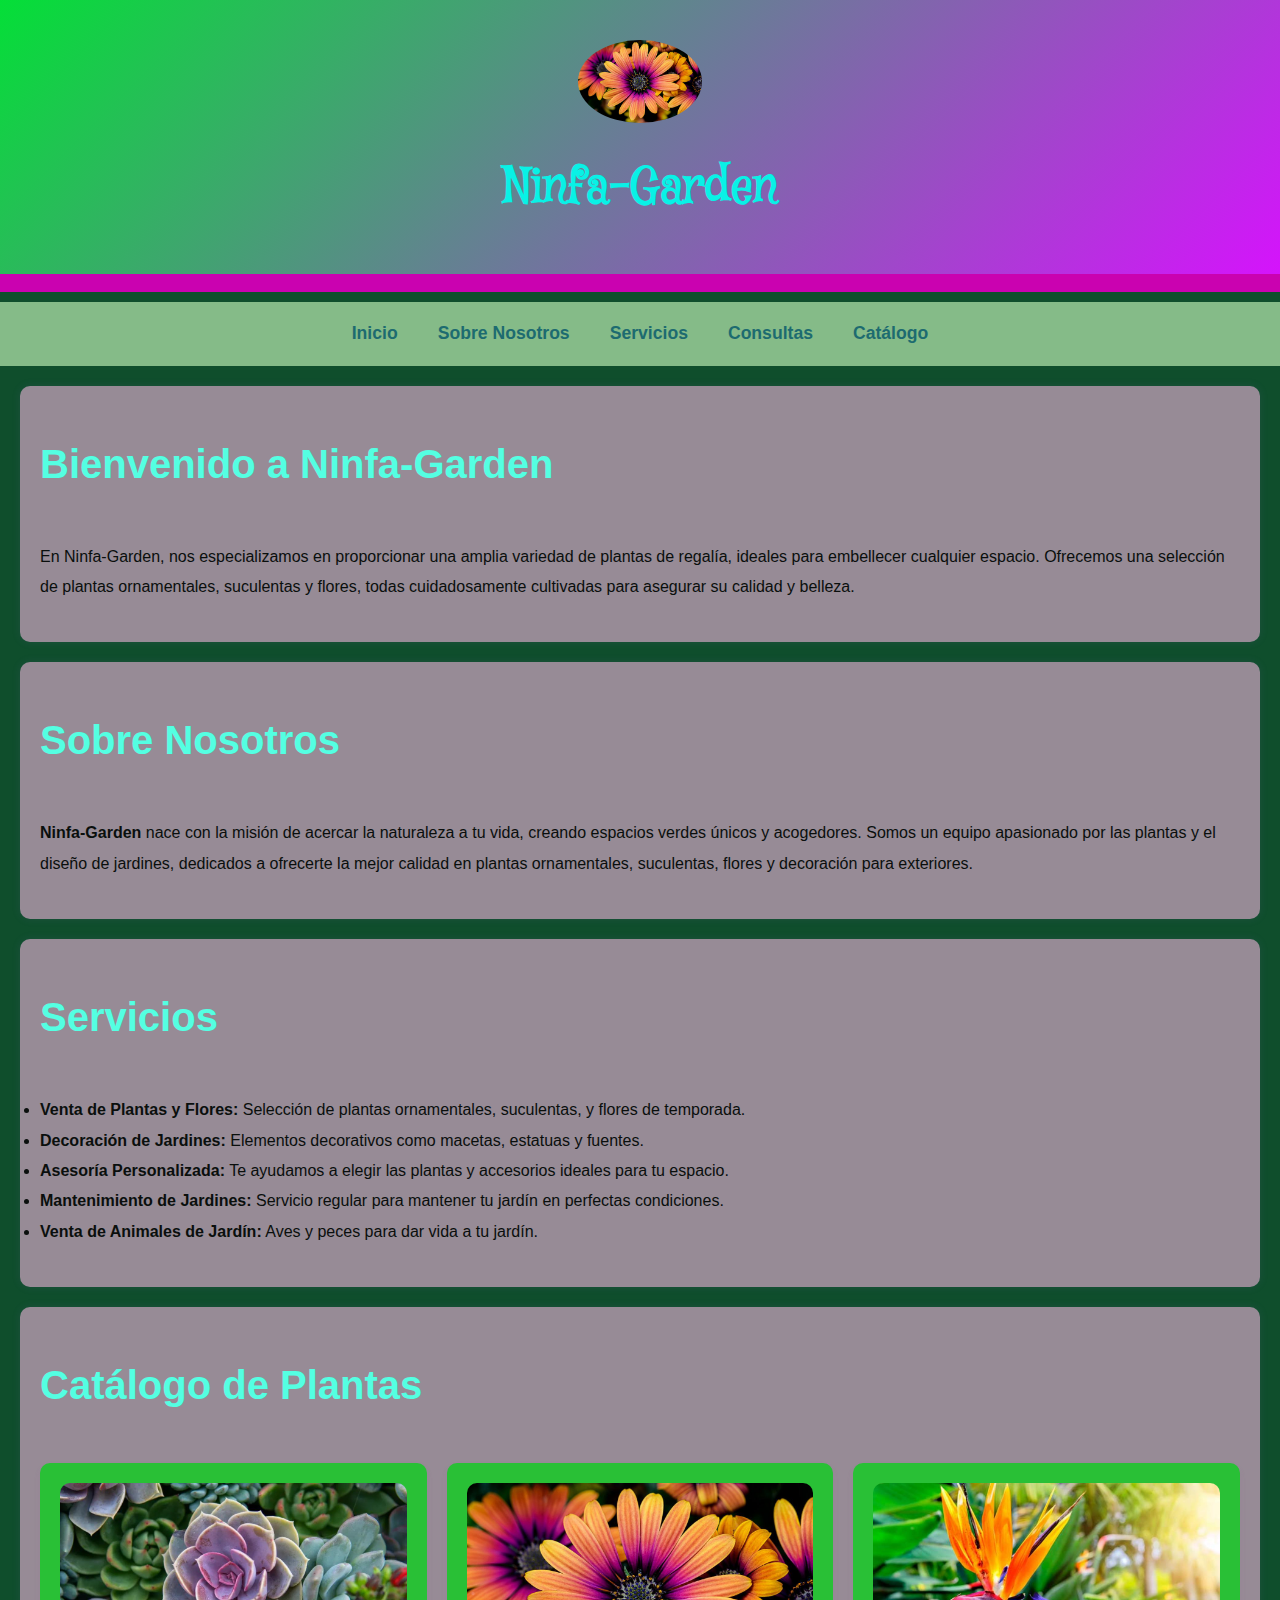
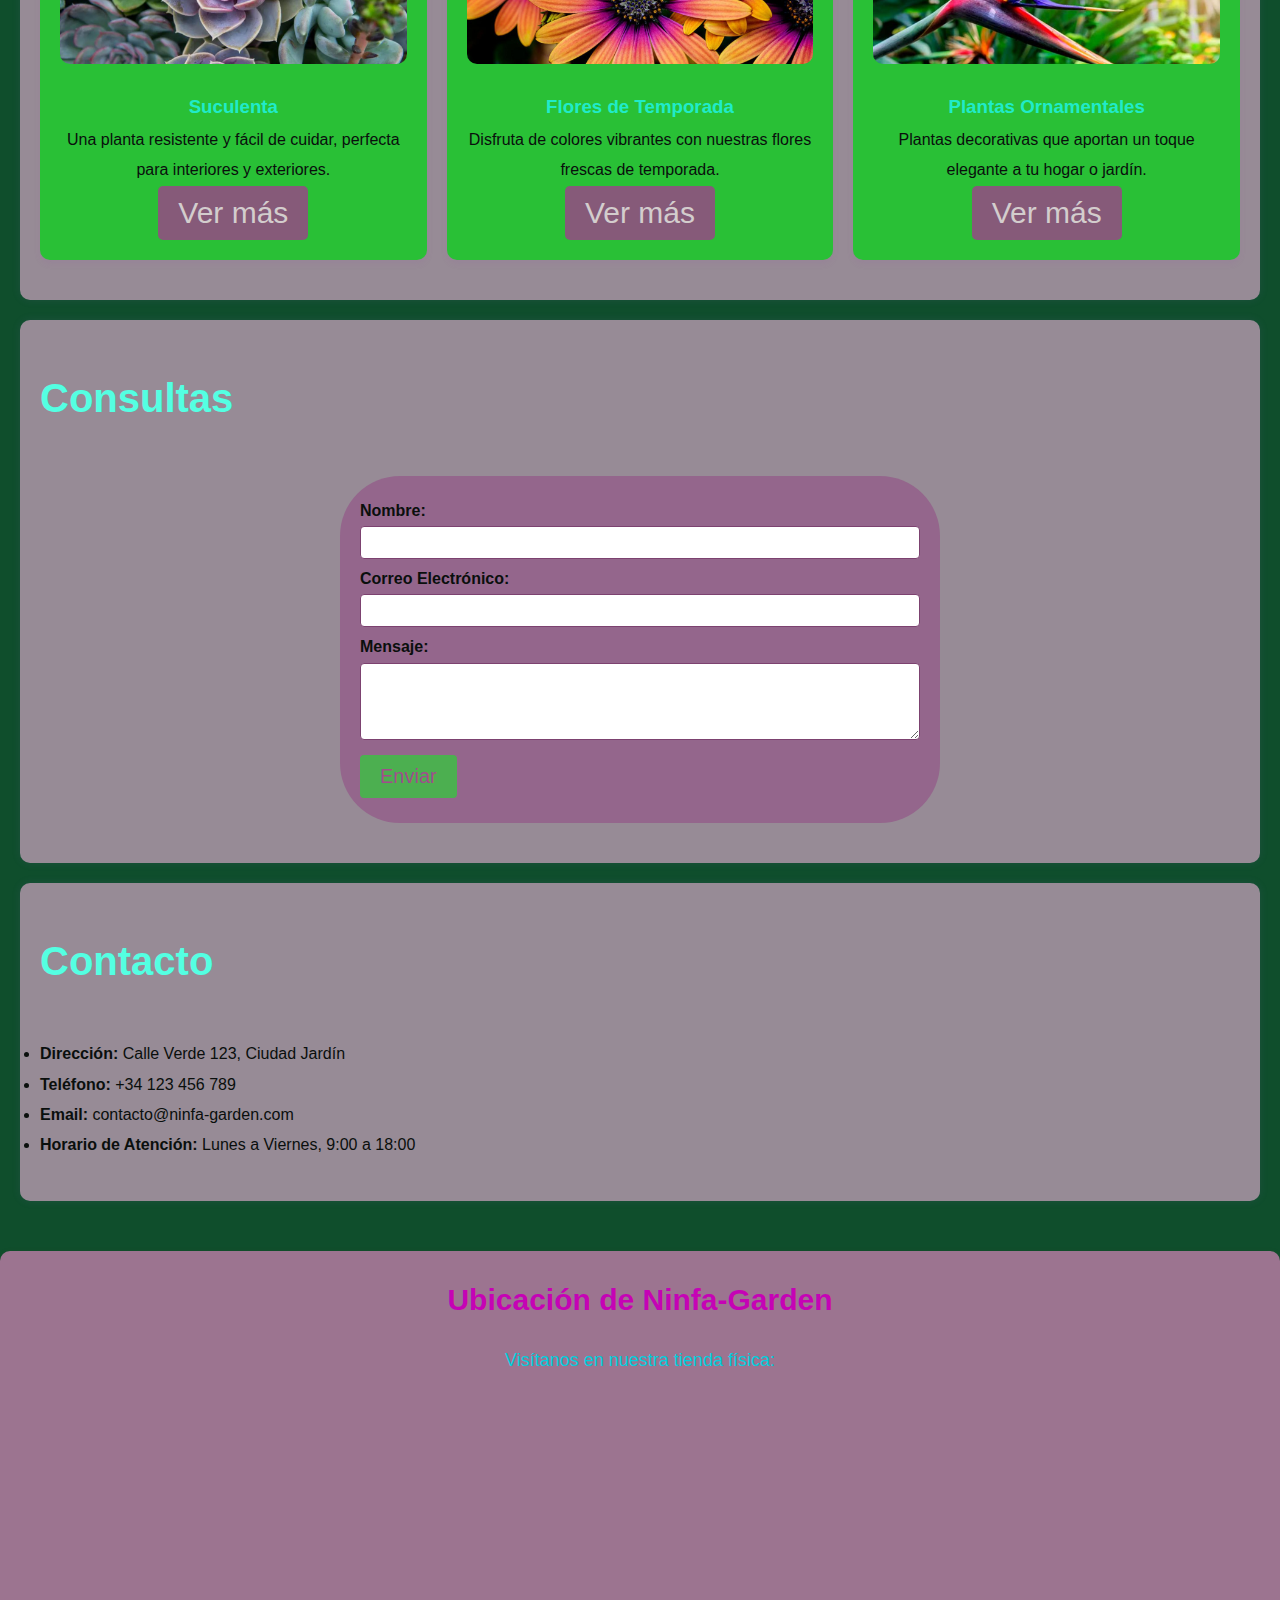
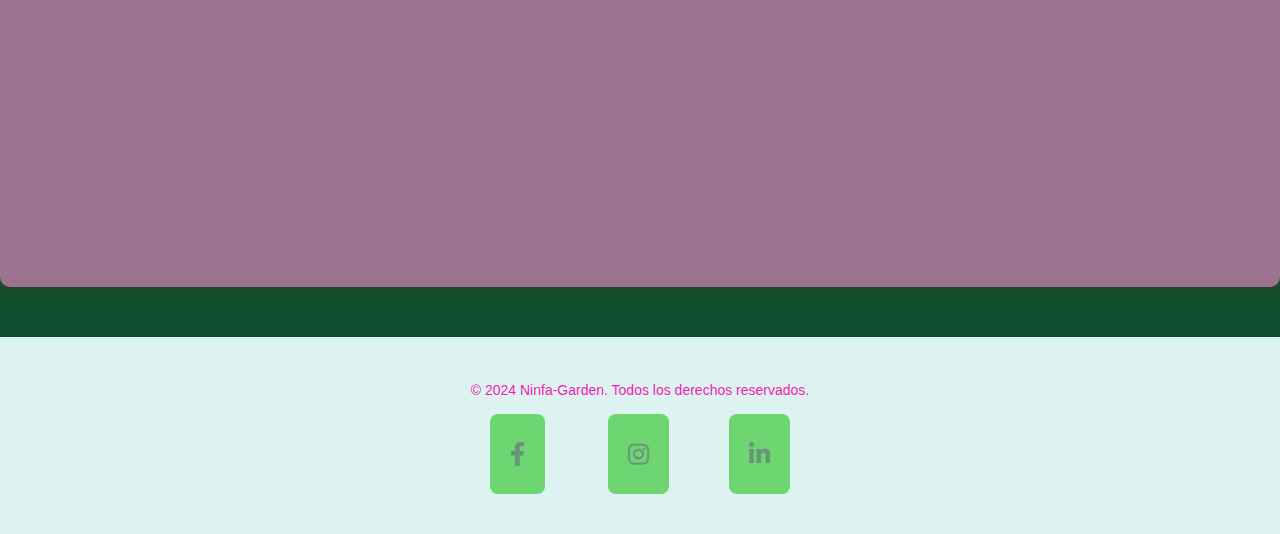
==== index.html @ 4e04361e "Add files via upload" ====
<!DOCTYPE html>
<html lang="es">
<head>
    <meta charset="UTF-8">
    <meta name="viewport" content="width=device-width, initial-scale=1.0">
    <title>Ninfa-Garden</title>
    <link rel="shortcut icon" href="img/flores_bckgrnd.jpg" type="image/x-icon">

    <link rel="stylesheet" href="css/index.css">

    <link rel="preconnect" href="https://fonts.googleapis.com">
    <link rel="preconnect" href="https://fonts.gstatic.com" crossorigin>
    <link href="https://fonts.googleapis.com/css2?family=Mystery+Quest&display=swap" rel="stylesheet"> 
    <link rel="stylesheet" href="https://cdnjs.cloudflare.com/ajax/libs/font-awesome/5.15.4/css/all.min.css">

</head>


<body>

    <header>
        
        <img src="img/flores_bckgrnd_bak.jpg" alt="Plantas de Ninfa-Garden" class="logo">
        <h1>Ninfa-Garden</h1>
    </header>
    


    <nav>
        <ul>
            <li><a href="index.html">Inicio</a></li>
            <li><a href="#sobre">Sobre Nosotros</a></li>
            <li><a href="#servicios">Servicios</a></li>
            <li><a href="#contacto">Consultas</a></li>
            <li><a href="#catalogo">Catálogo</a></li>
        </ul>
    </nav>   

    <main>
        <section id="inicio">
            <h2>Bienvenido a Ninfa-Garden</h2>
            <p>En Ninfa-Garden, nos especializamos en proporcionar una amplia variedad de plantas de regalía, ideales para embellecer cualquier espacio. Ofrecemos una selección de plantas ornamentales, suculentas y flores, todas cuidadosamente cultivadas para asegurar su calidad y belleza.</p>
        </section>

        <section id="sobre">
            <h2>Sobre Nosotros</h2>
            <p><strong>Ninfa-Garden</strong> nace con la misión de acercar la naturaleza a tu vida, creando espacios verdes únicos y acogedores. Somos un equipo apasionado por las plantas y el diseño de jardines, dedicados a ofrecerte la mejor calidad en plantas ornamentales, suculentas, flores y decoración para exteriores.</p>
        </section>

        <section id="servicios">
            <h2>Servicios</h2>
            <ul>
                <li><strong>Venta de Plantas y Flores:</strong> Selección de plantas ornamentales, suculentas, y flores de temporada.</li>
                <li><strong>Decoración de Jardines:</strong> Elementos decorativos como macetas, estatuas y fuentes.</li>
                <li><strong>Asesoría Personalizada:</strong> Te ayudamos a elegir las plantas y accesorios ideales para tu espacio.</li>
                <li><strong>Mantenimiento de Jardines:</strong> Servicio regular para mantener tu jardín en perfectas condiciones.</li>
                <li><strong>Venta de Animales de Jardín:</strong> Aves y peces para dar vida a tu jardín.</li>
            </ul>
        </section>

        <section id="catalogo">
            <h2>Catálogo de Plantas</h2>
            <div class="catalogo">
                <div class="planta">
                    <img src="img/suculenta_bckgrnd.jpg" alt="Suculenta" class="planta-img">
                    <h3>Suculenta</h3>
                    <p>Una planta resistente y fácil de cuidar, perfecta para interiores y exteriores.</p>
                    <a href="c_suculenta.html">
                        <button class="btn-link"> Ver más </button>
                    </a>
                </div>

                <div class="planta">
                    <img src="img/flores_bckgrnd.jpg" alt="Flores" class="planta-img">
                    <h3>Flores de Temporada</h3>
                    <p>Disfruta de colores vibrantes con nuestras flores frescas de temporada.</p>
                    <a href="c_suculenta.html">
                        <button class="btn-link"> Ver más </button>
                    </a>
                </div>
                <div class="planta">
                    <img src="img/ornamentales_bckgrnd.jpg" alt="Planta Ornamental" class="planta-img">
                    <h3>Plantas Ornamentales</h3>
                    <p>Plantas decorativas que aportan un toque elegante a tu hogar o jardín.</p>
                    <a href="c_suculenta.html">
                        <button class="btn-link"> Ver más </button>
                    </a>
                </div>
            </div>
        </section>
        
        
        <section id="contacto">
            <h2>Consultas</h2>
            <form action="https://formspree.io/f/mdkonkrz" method="POST">
                <div>
                    <label for="name">Nombre:</label>
                    <input type="text" id="name" name="name" required>
                </div>
                <div>
                    <label for="email">Correo Electrónico:</label>
                    <input type="email" id="email" name="_replyto" required>
                </div>
                <div>
                    <label for="message">Mensaje:</label>
                    <textarea id="message" name="message" rows="5" required></textarea>
                </div>
                <div>
                    <button type="submit">Enviar</button>
                </div>
            </form>
        </section>
        

        <section id="contacto">
            <h2>Contacto</h2>
            <ul>
                <li><strong>Dirección:</strong> Calle Verde 123, Ciudad Jardín</li>
                <li><strong>Teléfono:</strong> +34 123 456 789</li>
                <li><strong>Email:</strong> contacto@ninfa-garden.com</li>
                <li><strong>Horario de Atención:</strong> Lunes a Viernes, 9:00 a 18:00</li>
            </ul>
        </section>
    </main>
    <section id="mapa">
        <h2>Ubicación de Ninfa-Garden</h2>
        <p>Visítanos en nuestra tienda física:</p>
        <iframe 
            src="https://www.google.com/maps/embed?pb=!1m18!1m12!1m3!1d3281.2535647021186!2d-58.71949022326907!3d-34.673549361191306!2m3!1f0!2f0!3f0!3m2!1i1024!2i768!4f13.1!3m3!1m2!1s0x95bcc18e622a9973%3A0x772f183cbb7bf392!2sNinfaGarden!5e0!3m2!1ses-419!2sar!4v1730847209830!5m2!1ses-419!2sar"
            width="400" height="250" style="border:0;" allowfullscreen="" loading="lazy"></iframe>
    </section>
    

    <footer>
        <p>&copy; 2024 Ninfa-Garden. Todos los derechos reservados.</p>
        <!-- Redes sociales -->
    <div class="social-media">
        <a href="https://www.facebook.com/ninfagarden" target="_blank" class="social-icon">
            <i class="fab fa-facebook-f"></i>
        </a>
        <a href="https://www.instagram.com/ninfa_garden29?utm_source=ig_web_button_share_sheet&igsh=ZDNlZDc0MzIxNw==" target="_blank" class="social-icon">
            <i class="fab fa-instagram"></i>
        <a href="https://www.linkedin.com/company/ninfagarden" target="_blank" class="social-icon">
                <i class="fab fa-linkedin-in"></i>
            </a>
        </a>
    </div>
    </footer>

    <script src="js/script.js"></script>
    

</body>
</html>
---- css/index.css ----
/* Reiniciar márgenes y bordes */
* {
    margin: 0;
    padding: 0;
    box-sizing: border-box;
}

/* Body y fondo */
body {
    font-family: 'Open Sans', sans-serif;
    background: #0f4e2c; /* Fondo verde apagado */
    color: #0a0f0d; /* Color de texto verde oscuro */
    line-height: 1.9;
}

/* Cabecera */
header {
    background: linear-gradient(135deg, #04df37, #d513fc); /* Degradado de verde */
    color: rgb(19, 151, 129);
    text-align: center;
    padding: 40px 20px;
    border-bottom: 18px solid #ca02b0;
}
header .logo {
    border-radius: 100%;
    
}
header img {
    width: 10%;
    height: auto;
    margin-bottom: 10px;
}

/* Estilos para el título */
header h1 {
    /*font-family: 'Arial', sans-serif;*/
    font-size: 3rem;
    font-family: "Mystery Quest", system-ui;
    font-weight: 900;
    font-style: normal ;
    color: #09f1e6; /* Color oscuro para el texto */
    margin: 0; /* Elimina el margen por defecto */
}

/* Navegación */
nav ul {
    display: flex;
    justify-content: center;
    background-color: #85bb88; /* Verde brillante */
    list-style: none;
    padding: 15px 0;
    margin-top: 10px;
}

nav ul li {
    margin: 0 20px;
}

nav ul li a {
    color: rgb(29, 107, 112);
    text-decoration: none;
    font-weight: 900;
    font-size: 1.1rem;
    font-family: 'Poppins', sans-serif;
}

nav ul li a:hover {
    text-decoration: underline;
    color: #ee288b;
}

/* Secciones principales */
main section {
    padding: 40px 20px;
    margin: 20px;
    background-color: #978b96; /* Fondo claro */
    border-radius: 10px;
    box-shadow: 0 0 10px rgba(153, 110, 223, 0.1);
}

/* Títulos de secciones */
h2 {
    font-size: 2.5rem;
    margin-bottom: 40px;
    color: #54ffe2;
    font-family: 'Poppins', sans-serif;
}

/* Estilo del catálogo */
#catalogo .catalogo {
    display: grid;
    grid-template-columns: repeat(auto-fit, minmax(280px, 1fr)); /* Usamos Grid para hacerlo responsivo */
    gap: 20px;
    margin-top: 30px;
}


#catalogo .planta {
    
    text-align: center;
    background-color: #29c036;
    
    padding: 20px;
    border-radius: 10px;
    box-shadow: 0 4px 6px rgba(156, 83, 163, 0.1);
    transition: transform 0.3s ease;

}


#catalogo .planta:hover {
    transform: scale(1.05);
}

#catalogo .planta img {
    width: 100%;
    height: auto;
    border-radius: 10px;
}

#catalogo .planta h3 {
    margin-top: 15px;
    font-family: 'Poppins', sans-serif;
    font-weight: 900;
    color: #20ebc9;
}
/* Estilos para el catálogo */
.catalogo {
    display: flex;
    flex-wrap: wrap;
    gap: 20px;
    justify-content: center;
}

.product {
    border: 1px solid #331d33;
    padding: 20px;
    width: 200px;
    text-align: center;
    background-color: #daaed6;
    border-radius: 30px;
}

.product img {
    width: 100%;
    height: auto;
    border-radius: 5px;
}

.product h3 {
    font-size: 1.2em;
    margin: 10px 0;
}

.product p {
    color: #eb05b9;
    font-size: 1em;
}

.add-to-cart {
    background-color: #7585e0;
    color: rgb(70, 253, 116);
    border: none;
    padding: 30px;
    cursor: pointer;
    font-size: 1em;
    margin-top: 10px;
    border-radius: 5px;
}

.add-to-cart:hover {
    background-color: #45a049;
}

/* Estilos para el carrito de compras */
#carrito {
    border: 1px solid #760ccc;
    padding: 20px;
    max-width: 300px;
    background-color: #c50c0c;
    position: fixed;
    top: 10%;
    right: 10%;
    display: none; /* Oculto hasta que el usuario lo use */
    border-radius: 5px;
    box-shadow: 0 4px 8px rgba(194, 25, 25, 0.2);
}

#carrito h2 {
    font-size: 1.4em;
    margin-bottom: 10px;
}

#cart-items {
    list-style-type: none;
    padding: 0;
}

#cart-items li {
    margin-bottom: 10px;
    display: flex;
    justify-content: space-between;
    align-items: center;
}

#cart-items li button {
    background-color: #cf200c;
    color: rgb(28, 230, 21);
    border: none;
    padding: 5px;
    cursor: pointer;
    border-radius: 3px;
    font-size: 0.9em;
}

#cart-items li button:hover {
    background-color: #e46d0c;
}

#total-price {
    font-weight: bold;
    margin-top: 10px;
    font-size: 1.1em;
}

#checkout {
    padding: 10px;
    background-color: #4CAF50;
    color: rgb(173, 131, 131);
    border: none;
    cursor: pointer;
    font-size: 1em;
    margin-top: 10px;
    border-radius: 5px;
    width: 100%;
}

#checkout:hover {
    background-color: #45a049;
}

#catalogo .planta p {
    font-family: 'Open Sans', sans-serif;
        }
        form {
            max-width: 600px;
            margin: 0 auto;
            padding: 20px;
            background-color: #94668c;
            border-radius: 60px;
        }

        
        form div {
            margin-bottom: 5px;
        }
        
        form label {
            font-weight: bold;
            display: block;
        }
        
        form input, form textarea {
            width: 100%;
            padding: 10px;
            font-size: 10px;
            border: 1px solid #7c4270;
            border-radius: 4px;
        }
        
        form button {
            background-color: #4CAF50;
            color: rgb(161, 77, 140);
            padding: 10px 20px;
            font-size: 20px;
            border: none;
            border-radius: 4px;
            cursor: pointer;
        }
        
        form button:hover {
            background-color: #3cf087;
        }
        /* Estilos para el botón "Volver al Inicio" */
#back-to-top {
    position: fixed;
    bottom: 20px;
    right: 20px;
    background-color: #4CAF50;
    color: white;
    border: none;
    padding: 10px 15px;
    border-radius: 5px;
    cursor: pointer;
    font-size: 16px;
    display: none; /* Oculto por defecto */
    box-shadow: 0 4px 8px rgba(0, 0, 0, 0.2);
}

#back-to-top:hover {
    background-color: #45a049;
}

        .gallery {
            display: flex;
            gap: 10px;
            flex-wrap: wrap;
        }
        .gallery img {
            width: 100%;
            height: auto;
            border-radius: 8px;
            transition: transform 0.3s;
        }
        .gallery img:hover {
            transform: scale(1.1);
        }
        #mapa {
            text-align: center;
            margin: 50px auto;
            padding: 20px;
            background-color: #9c7490; /* Fondo suave alrededor del mapa */
            border-radius: 10px; /* Esquinas redondeadas */
            box-shadow: 0px 4px 10px rgba(228, 8, 8, 0.1); /* Sombra suave para darle profundidad */
            max-width: 900%; /* Hace que el mapa sea más responsivo */
            overflow: hidden; /* Evita que el mapa sobresalga de los bordes redondeados */
        }
        
        #mapa iframe {
            border-radius: 10px; /* Esquinas redondeadas del mapa */
            border: none; /* Eliminar el borde predeterminado */
            width: 100%; /* Asegura que el mapa ocupe todo el ancho disponible */
            height: 450px; /* Altura fija del mapa */
        }
        #carrito {
            border: 1px solid #ddd;
            padding: 20px;
            max-width: 300px;
            background-color: #f9f9f9;
            position: fixed;
            top: 10%;
            right: 10%;
            display: none; /* Lo ocultamos hasta que el usuario lo use */
        }
        
        #cart-items {
            list-style-type: none;
            padding: 0;
        }
        
        #cart-items li {
            margin-bottom: 10px;
        }
        
        #total-price {
            font-weight: bold;
            margin-top: 10px;
        }
        
        #checkout {
            padding: 10px;
            background-color: #4CAF50;
            color: white;
            border: none;
            cursor: pointer;
        }
        
        #checkout:hover {
            background-color: #45a049;
        }
        
        
        #mapa h2 {
            font-size: 30px;
            color: #c503b5;
            margin-bottom: 15px;
            font-family: 'Arial', sans-serif;
        }
        
        #mapa p {
            font-size: 18px;
            color: #02cedd;
            margin-bottom: 30px;
            font-family: 'Arial', sans-serif;
        }

/* Estilos para el botón "Ver más" */
.btn-link {
    background-color: #865a79; /* Color de fondo verde */
    color: rgb(211, 205, 205); /* Texto blanco */
    padding: 10px 20px; /* Espaciado alrededor del texto */
    text-align: center; /* Centrado del texto */
    text-decoration: none; /* Elimina subrayado */
    font-size: 30px; /* Tamaño de la fuente */
    border-radius: 5px; /* Bordes redondeados */
    border: none; /* Elimina el borde */
    transition: background-color 0.3s ease, transform 0.3s ease; /* Transiciones para hover */
    cursor: pointer; /* Cursor de mano */
    
}

.btn-link:hover {
    background-color: #2e5c30; /* Cambia el color de fondo al pasar el mouse */
    transform: scale(1.05); /* Aumenta ligeramente el tamaño del botón */
}

.btn-link:focus {
    outline: none; /* Elimina el borde al hacer clic */
    box-shadow: 0 0 0 2px rgba(44, 235, 51, 0.6); /* Sombra sutil al enfocarse */
}




/* Footer */
footer  {
    background-color: #ddf3f1;
    color: rgb(241, 30, 178);
    text-align: center;
    padding: 40px;
    font-size: 14px;
    }

footer .social-media {
    margin-top: 10px;
}

footer .social-media a {
    display: inline-block;
    margin: 0 30px;
    padding: 20px;
    background-color: #6ed670; /* Fondo verde */
    border-radius: 8px; /* Bordes redondeados */
    color: rgb(105, 148, 124);
    text-decoration: rgb(17, 13, 7);
    font-size: 24px;
    transition: background-color 0.3s ease;
}

footer .social-media a:hover {
    background-color: #b83c88; /* Color verde más oscuro cuando se pasa el mouse */
}

footer .social-media a i {
    display: block;
    text-align: center;
    line-height: 40px;
}

/* Diseño Responsivo */
@media (max-width: 768px) {
    footer .social-media a {
        padding: 10px;
        font-size: 40px;
    }
}

@media (max-width: 800px) {
    footer .social-media a {
        padding: 6px;
        font-size: 18px;
    }
}
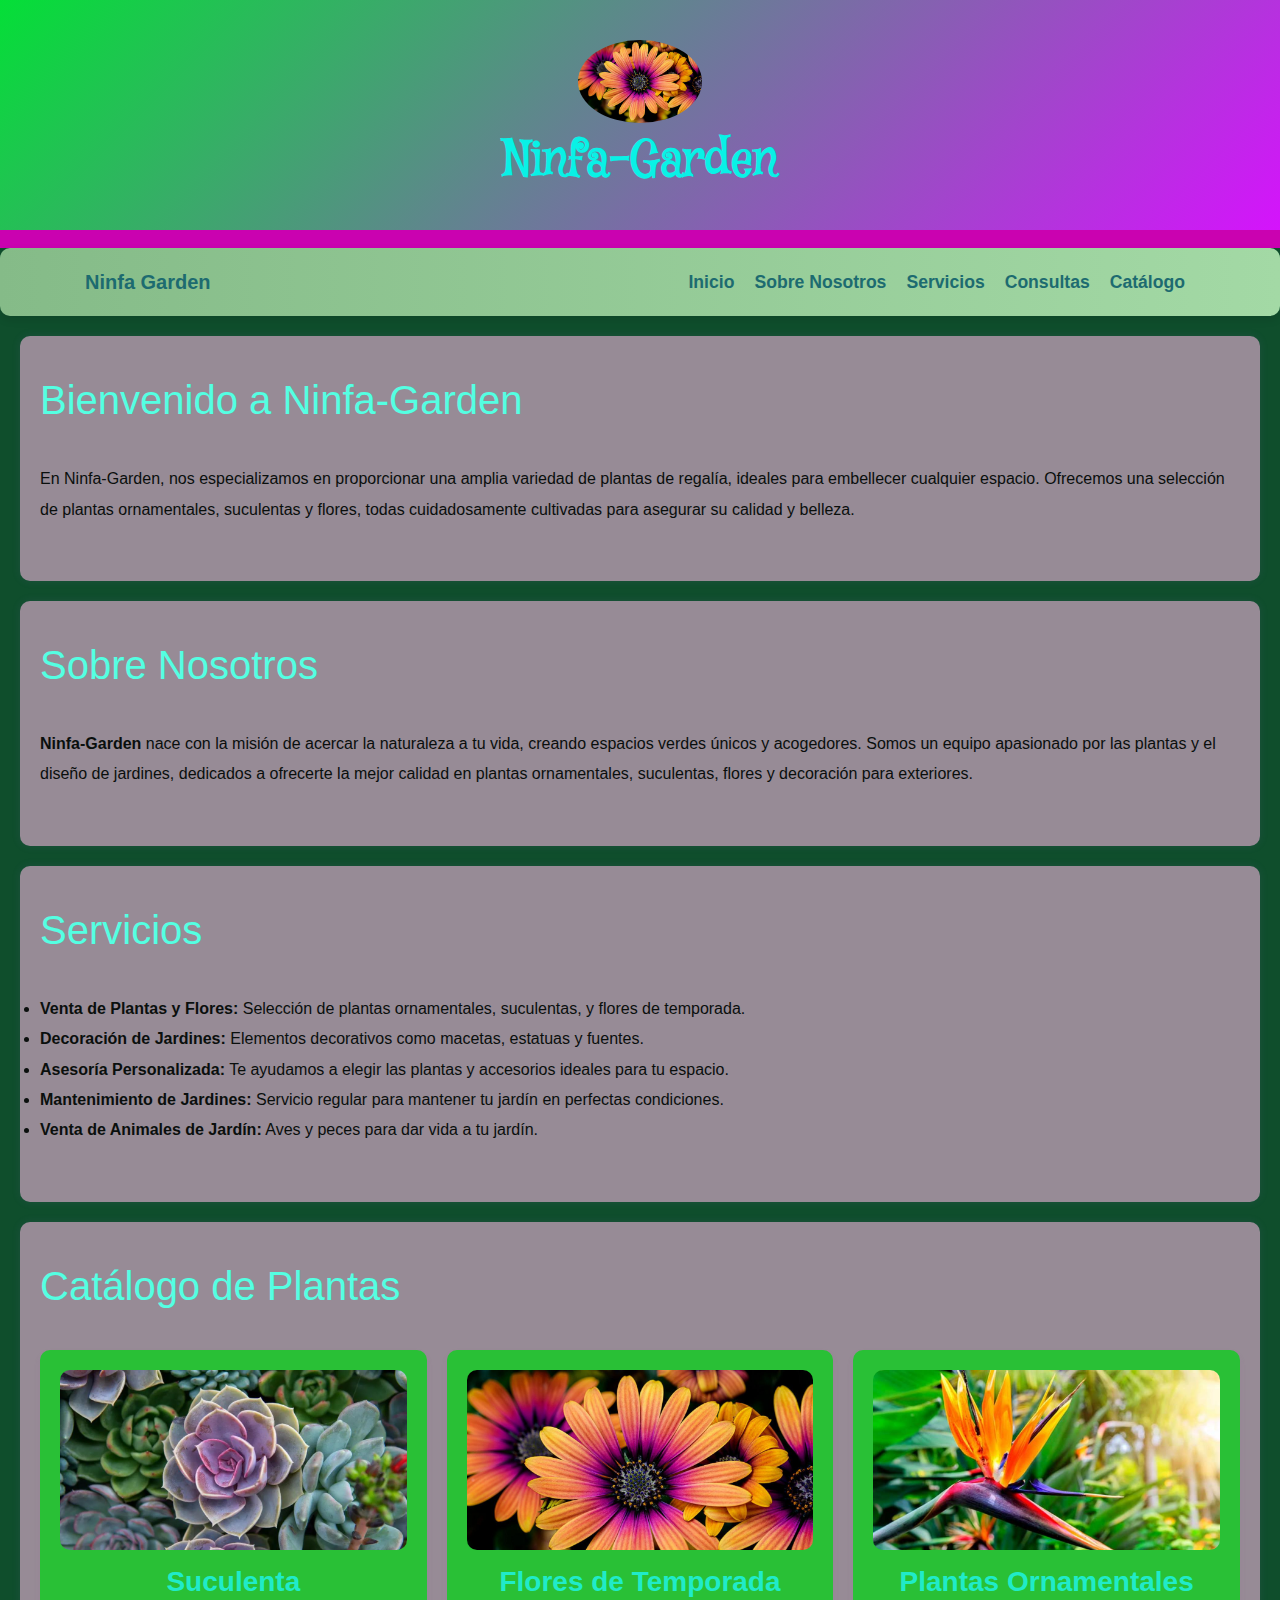
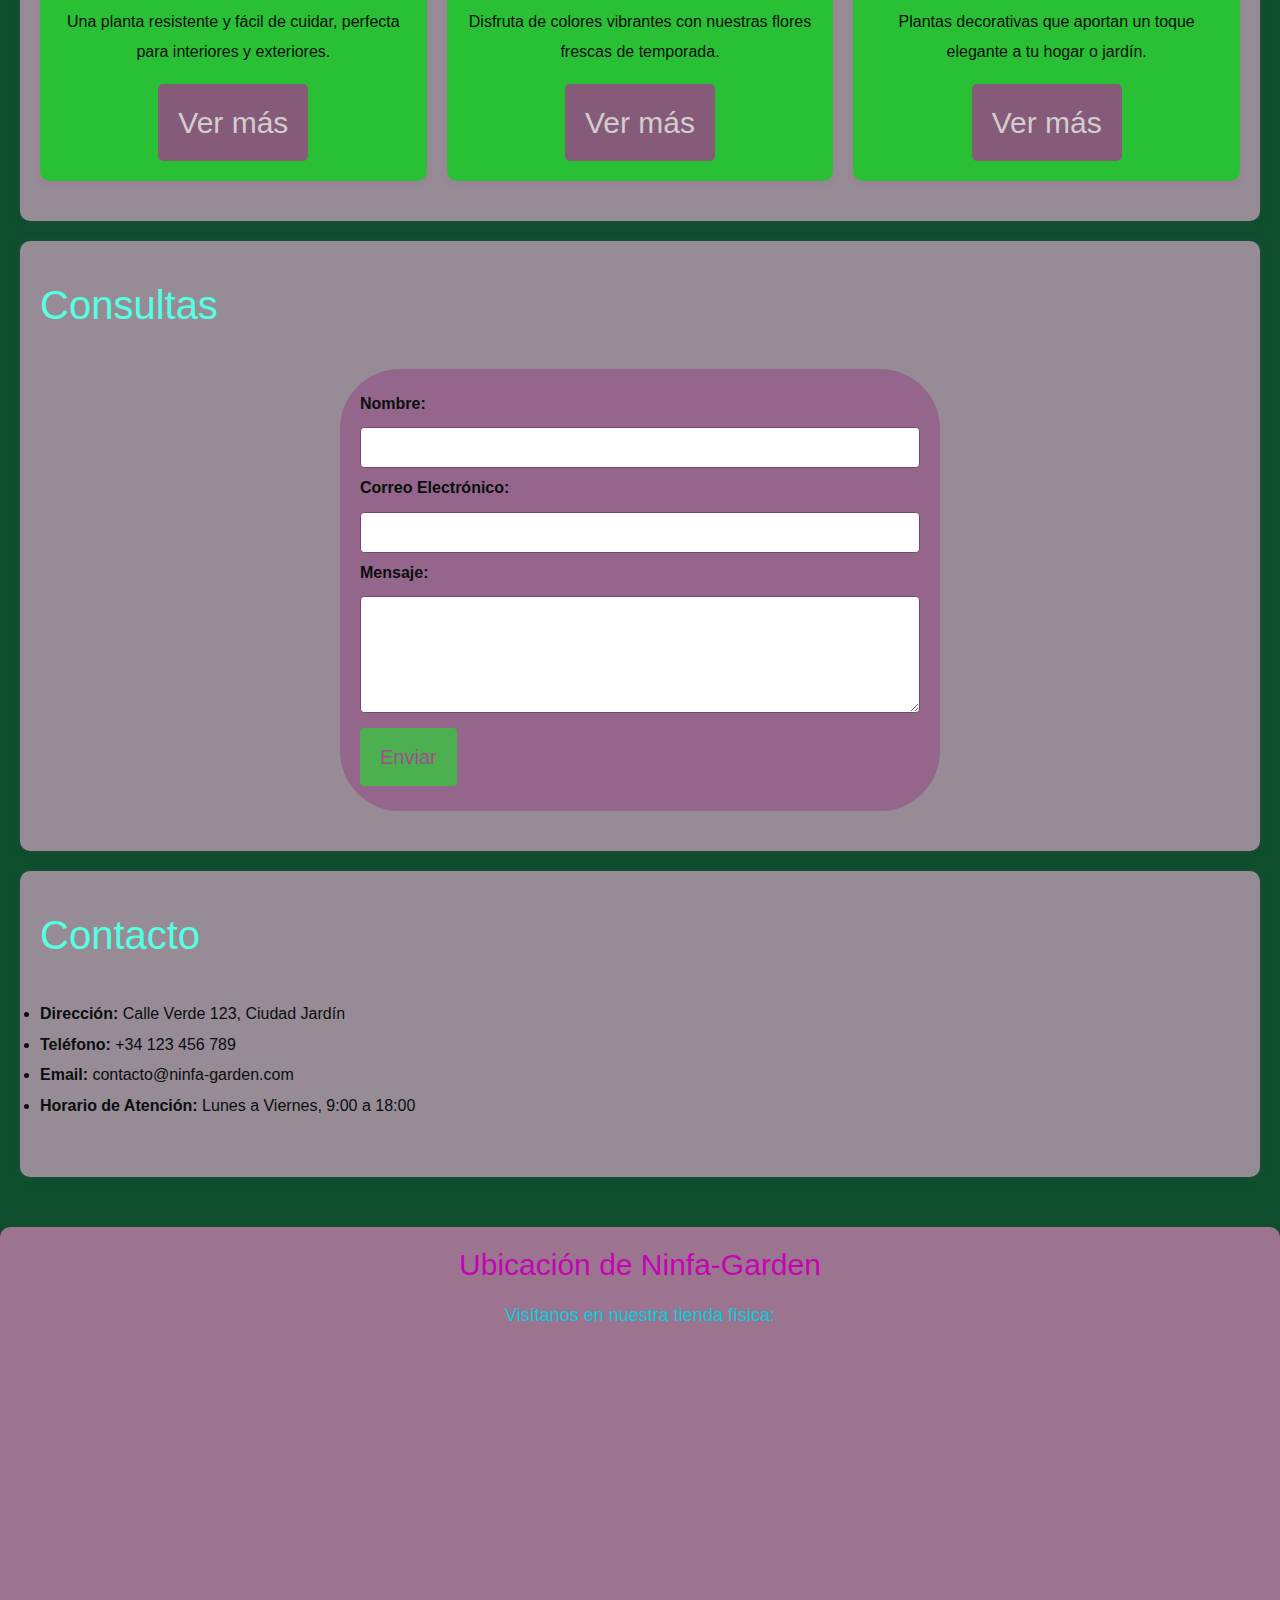
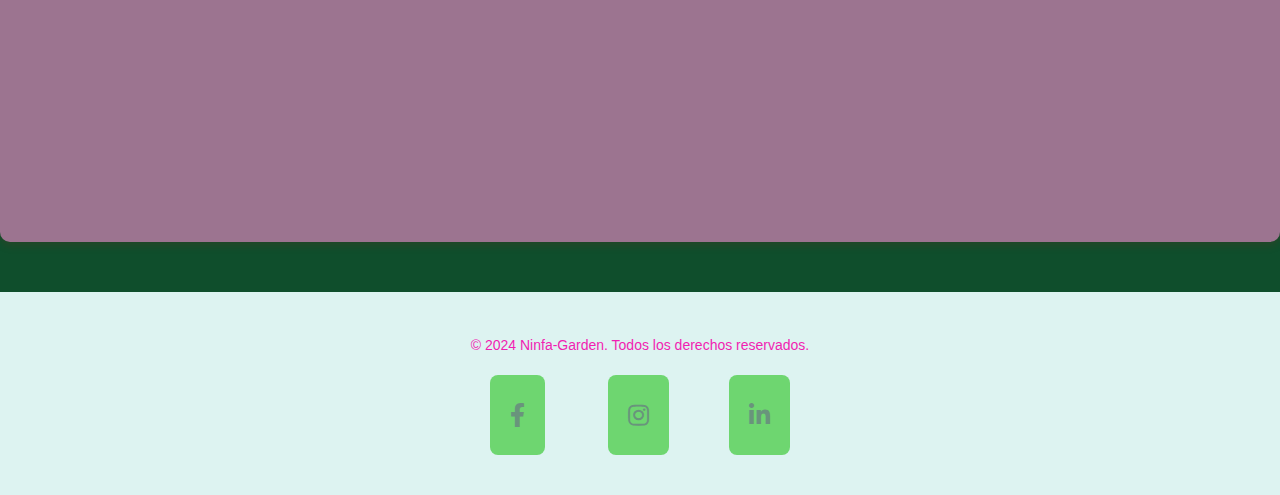
==== commit 57f9a791: "NavBar Bootstrap + Responsive" ====
--- a/index.html
+++ b/index.html
@@ -4,6 +4,7 @@
     <meta charset="UTF-8">
     <meta name="viewport" content="width=device-width, initial-scale=1.0">
     <title>Ninfa-Garden</title>
+    <link href="https://stackpath.bootstrapcdn.com/bootstrap/4.5.2/css/bootstrap.min.css" rel="stylesheet">
     <link rel="shortcut icon" href="img/flores_bckgrnd.jpg" type="image/x-icon">
 
     <link rel="stylesheet" href="css/index.css">
@@ -26,15 +27,33 @@
     
 
 
-    <nav>
-        <ul>
-            <li><a href="index.html">Inicio</a></li>
-            <li><a href="#sobre">Sobre Nosotros</a></li>
-            <li><a href="#servicios">Servicios</a></li>
-            <li><a href="#contacto">Consultas</a></li>
-            <li><a href="#catalogo">Catálogo</a></li>
-        </ul>
-    </nav>   
+    <nav class="navbar navbar-expand-lg navbar-custom">
+        <div class="container">
+            <a class="navbar-brand" href="#">Ninfa Garden</a>
+            <button class="navbar-toggler" type="button" data-toggle="collapse" data-target="#navbarNav" aria-controls="navbarNav" aria-expanded="false" aria-label="Toggle navigation">
+                <span class="navbar-toggler-icon"></span>
+            </button>
+            <div class="collapse navbar-collapse" id="navbarNav">
+                <ul class="navbar-nav ml-auto">
+                    <li class="nav-item">
+                        <a class="nav-link" href="index.html">Inicio</a>
+                    </li>
+                    <li class="nav-item">
+                        <a class="nav-link" href="#sobre">Sobre Nosotros</a>
+                    </li>
+                    <li class="nav-item">
+                        <a class="nav-link" href="#servicios">Servicios</a>
+                    </li>
+                    <li class="nav-item">
+                        <a class="nav-link" href="#contacto">Consultas</a>
+                    </li>
+                    <li class="nav-item">
+                        <a class="nav-link" href="#catalogo">Catálogo</a>
+                    </li>
+                </ul>
+            </div>
+        </div>
+    </nav>
 
     <main>
         <section id="inicio">
@@ -148,6 +167,9 @@
     </footer>
 
     <script src="js/script.js"></script>
+    <script src="https://code.jquery.com/jquery-3.5.1.min.js"></script>
+    <script src="https://cdn.jsdelivr.net/npm/@popperjs/core@2.5.4/dist/umd/popper.min.js"></script>
+    <script src="https://stackpath.bootstrapcdn.com/bootstrap/4.5.2/js/bootstrap.min.js"></script>
     
 
 </body>
--- a/css/index.css
+++ b/css/index.css
@@ -42,31 +42,51 @@
     margin: 0; /* Elimina el margen por defecto */
 }
 
-/* Navegación */
-nav ul {
-    display: flex;
-    justify-content: center;
-    background-color: #85bb88; /* Verde brillante */
-    list-style: none;
-    padding: 15px 0;
-    margin-top: 10px;
-}
-
-nav ul li {
-    margin: 0 20px;
-}
-
-nav ul li a {
+/* Navegación (Actualizado a Bootstrap) */
+.navbar-custom {
+    background: linear-gradient(90deg, #85bb88, #a3d9a5); /* Fondo degradado */
+    border-radius: 10px; /* Bordes redondeados */
+    box-shadow: 0 4px 8px rgba(0, 0, 0, 0.1); /* Sombra */
+    padding: 10px 20px; /* Ajusta el padding del navbar */
+}
+
+.navbar-custom .navbar-brand {
     color: rgb(29, 107, 112);
-    text-decoration: none;
+    font-weight: 900;
+    font-family: 'Poppins', sans-serif;
+    margin-right: 20px; /* Reduce el margen derecho */
+}
+
+.navbar-custom .navbar-nav {
+    margin-left: auto; /* Alinea los elementos del nav a la derecha */
+}
+
+.navbar-custom .navbar-nav .nav-link {
+    color: rgb(29, 107, 112);
     font-weight: 900;
     font-size: 1.1rem;
     font-family: 'Poppins', sans-serif;
-}
-
-nav ul li a:hover {
+    transition: color 0.3s, text-decoration 0.3s, transform 0.3s; /* Transiciones suaves */
+    padding: 5px 10px; /* Ajusta el padding interno */
+    border-radius: 5px; /* Bordes redondeados */
+}
+
+.navbar-custom .navbar-nav .nav-link:hover {
     text-decoration: underline;
     color: #ee288b;
+    background-color: rgba(238, 40, 139, 0.1); /* Fondo al pasar el cursor */
+    transform: scale(1.05); /* Efecto de escala */
+}
+
+.navbar-toggler-icon {
+    background-image: url("data:image/svg+xml;charset=utf8,%3Csvg viewBox='0 0 30 30' xmlns='http://www.w3.org/2000/svg'%3E%3Cpath stroke='rgba(29, 107, 112, 1)' stroke-width='2' stroke-linecap='round' stroke-miterlimit='10' d='M4 7h22M4 15h22M4 23h22'/%3E%3C/svg%3E");
+}
+
+/* Media query para pantallas más pequeñas */
+@media (max-width: 768px) {
+    .navbar-custom .navbar-nav .nav-link {
+        font-size: 1rem; 
+    }
 }
 
 /* Secciones principales */
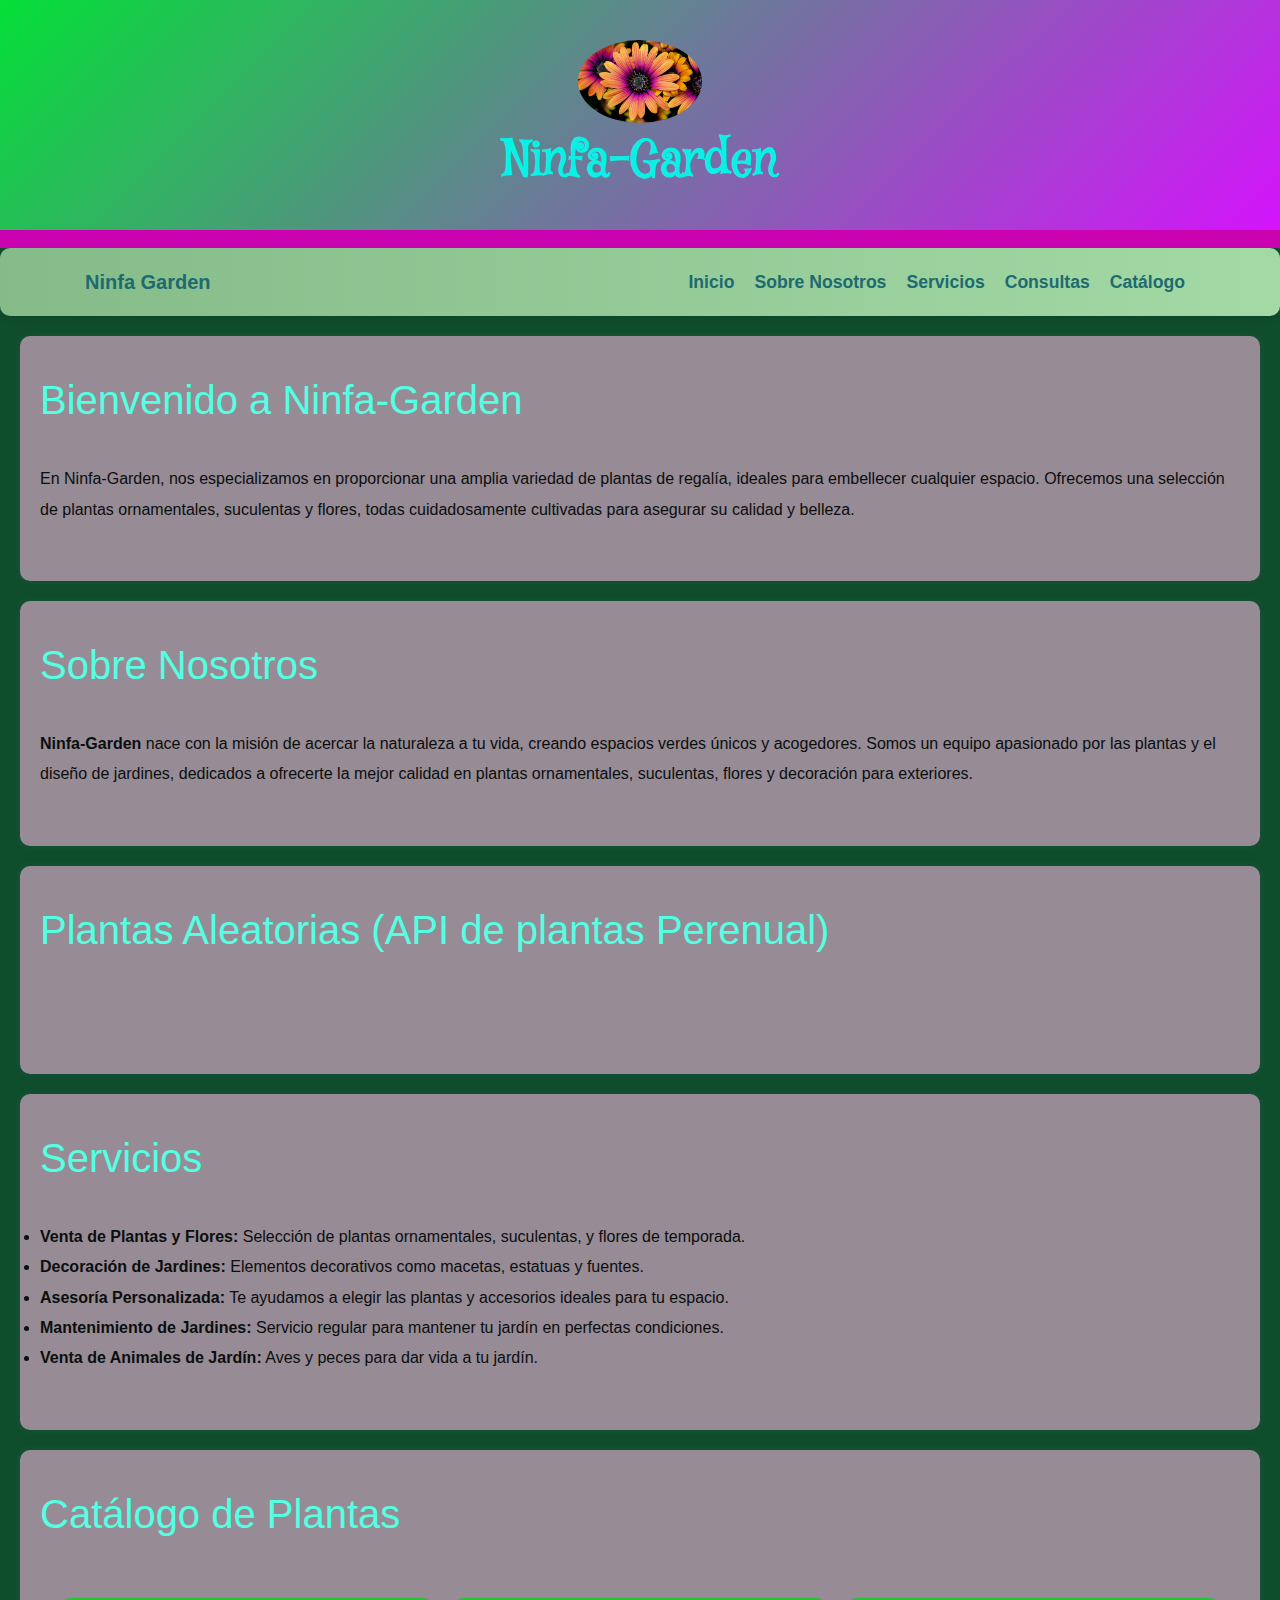
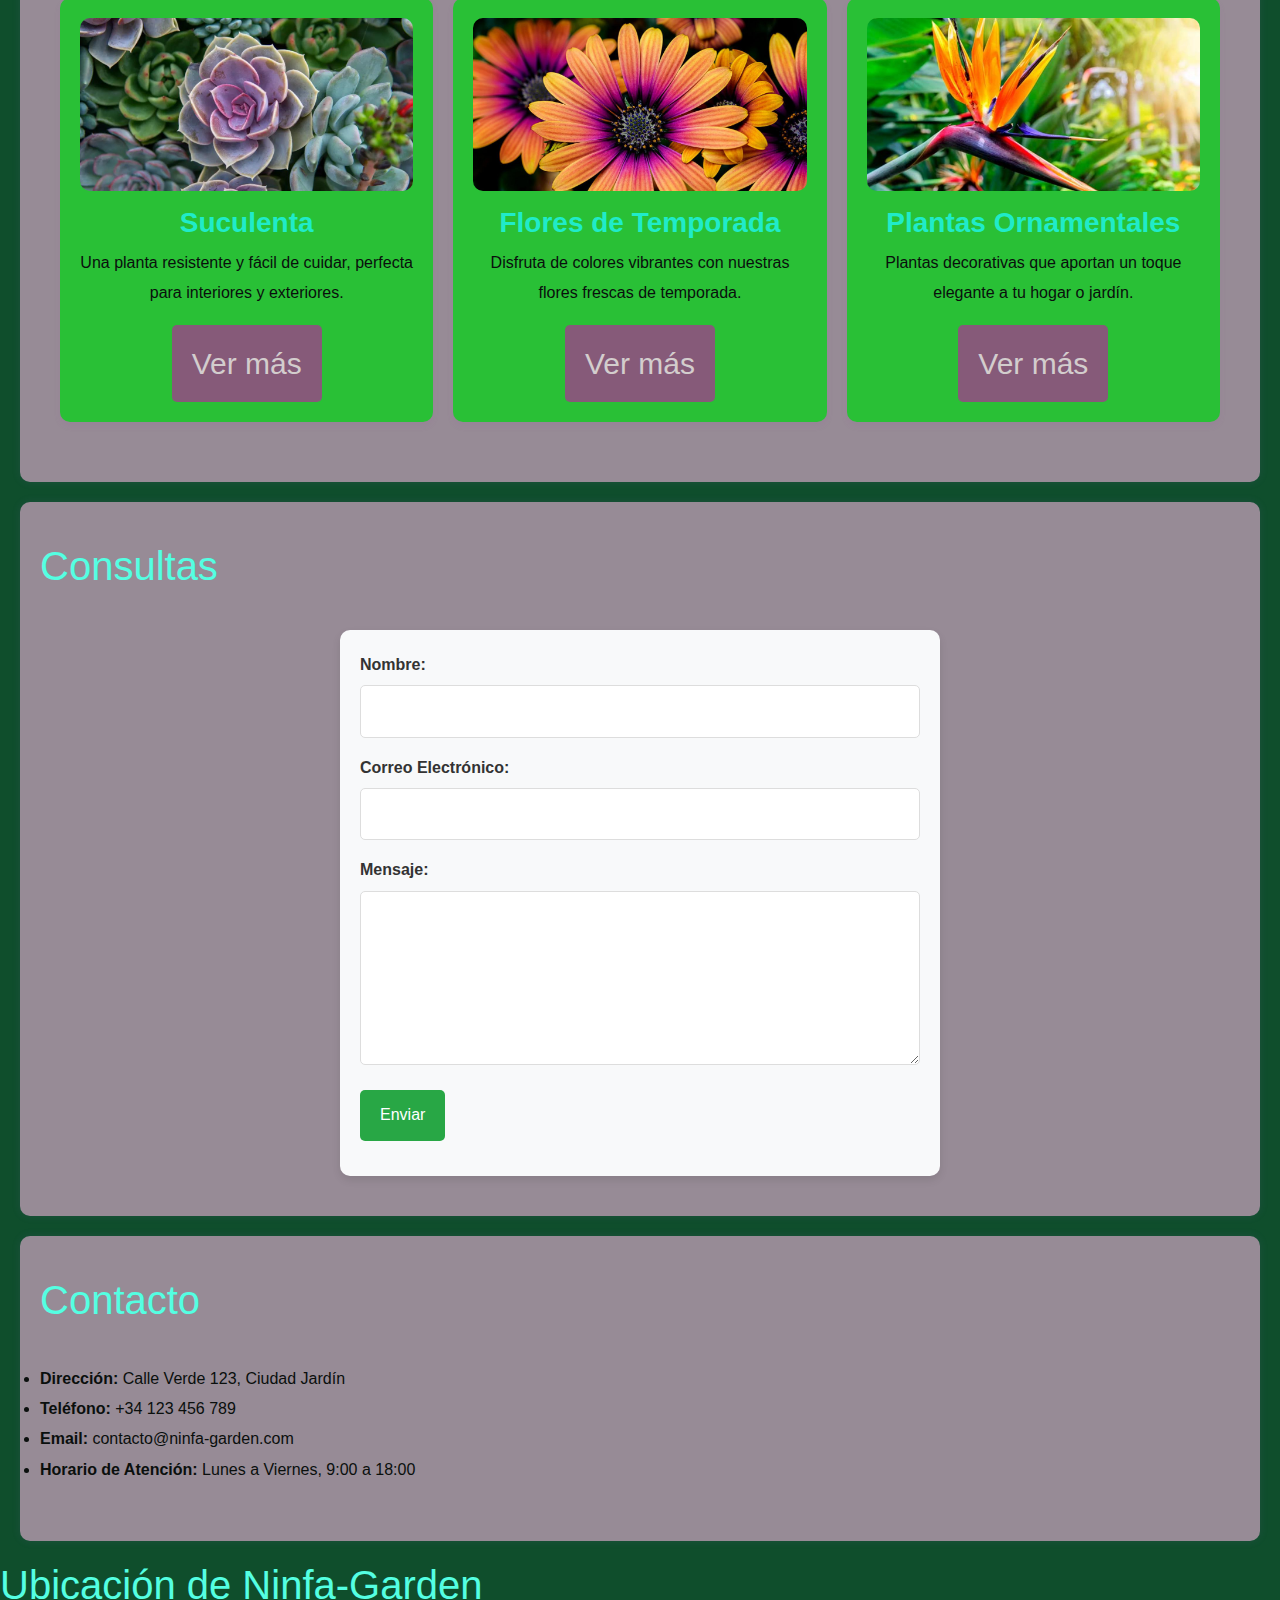
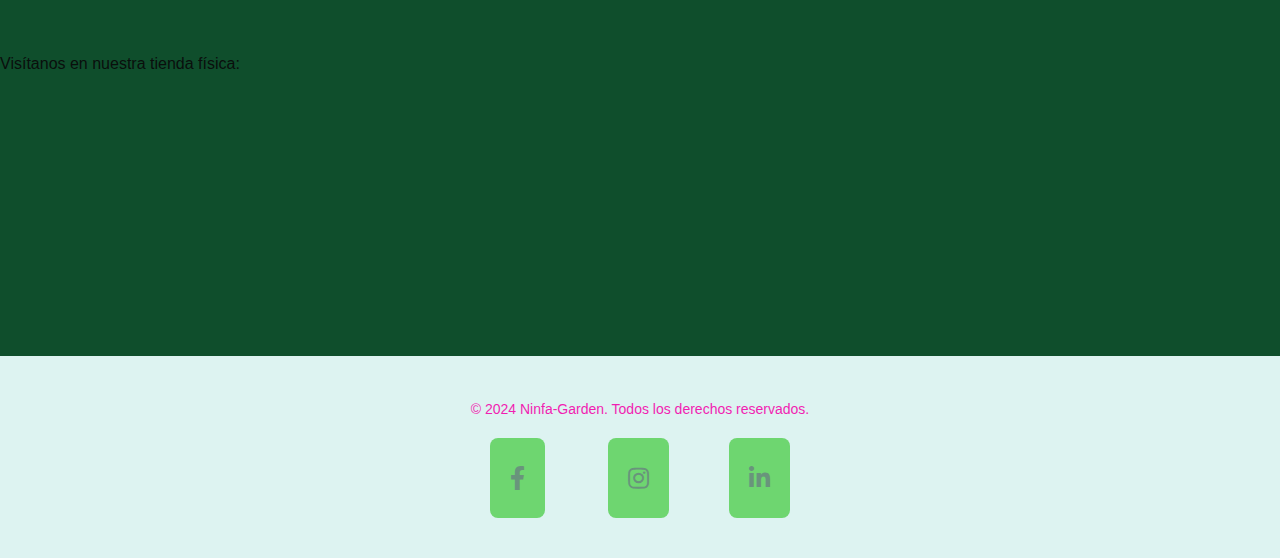
==== commit acb8a382: "API Rest para plantas random + Actualización carrito de compras" ====
--- a/index.html
+++ b/index.html
@@ -64,6 +64,11 @@
         <section id="sobre">
             <h2>Sobre Nosotros</h2>
             <p><strong>Ninfa-Garden</strong> nace con la misión de acercar la naturaleza a tu vida, creando espacios verdes únicos y acogedores. Somos un equipo apasionado por las plantas y el diseño de jardines, dedicados a ofrecerte la mejor calidad en plantas ornamentales, suculentas, flores y decoración para exteriores.</p>
+        </section>
+
+        <section id="catalogo">
+            <h2>Plantas Aleatorias (API de plantas Perenual)</h2>
+            <div id="plantas-container" class="catalogo"></div>
         </section>
 
         <section id="servicios">
--- a/css/index.css
+++ b/css/index.css
@@ -106,6 +106,47 @@
     font-family: 'Poppins', sans-serif;
 }
 
+/* Estilo de Cartas de plantas API REST */
+#plantas-container {
+    display: flex;
+    flex-wrap: wrap;
+    gap: 20px;
+    justify-content: center;
+    padding: 20px;
+}
+
+.plant-card {
+    background-color: #f5f5f5;
+    border-radius: 10px;
+    box-shadow: 0px 4px 6px rgba(0, 0, 0, 0.1);
+    max-width: 300px;
+    text-align: center;
+    overflow: hidden;
+    transition: transform 0.3s;
+}
+
+.plant-card:hover {
+    transform: scale(1.05);
+}
+
+.plant-card img {
+    width: 100%;
+    height: 200px;
+    object-fit: cover;
+}
+
+.plant-card h3 {
+    color: #4caf50;
+    font-size: 1.5rem;
+    margin: 10px 0;
+}
+
+.plant-card p {
+    font-size: 1rem;
+    margin: 0 10px 10px;
+    color: #757575;
+}
+
 /* Estilo del catálogo */
 #catalogo .catalogo {
     display: grid;
@@ -192,218 +233,194 @@
     background-color: #45a049;
 }
 
+/* Estilos para el catálogo */
+.catalogo {
+    display: flex;
+    flex-wrap: wrap;
+    gap: 20px;
+    justify-content: center;
+    padding: 20px;
+}
+
+.product {
+    border: 1px solid #ddd;
+    padding: 20px;
+    width: 250px;
+    text-align: center;
+    background-color: #fff;
+    border-radius: 10px;
+    box-shadow: 0 4px 8px rgba(0, 0, 0, 0.1);
+    transition: transform 0.2s, box-shadow 0.2s;
+}
+
+.product:hover {
+    transform: translateY(-10px);
+    box-shadow: 0 8px 16px rgba(0, 0, 0, 0.2);
+}
+
+.product img {
+    width: 100%;
+    height: auto;
+    border-radius: 10px;
+}
+
+.product h3 {
+    font-size: 1.5em;
+    margin: 15px 0;
+    color: #333;
+}
+
+.product p {
+    color: #666;
+    font-size: 1em;
+    margin-bottom: 15px;
+}
+
+.add-to-cart {
+    background-color: #28a745;
+    color: #fff;
+    border: none;
+    padding: 10px 20px;
+    cursor: pointer;
+    font-size: 1em;
+    border-radius: 5px;
+    transition: background-color 0.2s;
+}
+
+.add-to-cart:hover {
+    background-color: #218838;
+}
+
 /* Estilos para el carrito de compras */
 #carrito {
-    border: 1px solid #760ccc;
-    padding: 20px;
-    max-width: 300px;
-    background-color: #c50c0c;
+    border: 1px solid #ddd;
+    padding: 20px;
+    max-width: 350px;
+    background-color: #fff;
     position: fixed;
     top: 10%;
     right: 10%;
     display: none; /* Oculto hasta que el usuario lo use */
-    border-radius: 5px;
-    box-shadow: 0 4px 8px rgba(194, 25, 25, 0.2);
+    border-radius: 10px;
+    box-shadow: 0 4px 8px rgba(0, 0, 0, 0.1);
 }
 
 #carrito h2 {
-    font-size: 1.4em;
-    margin-bottom: 10px;
+    font-size: 1.5em;
+    margin-bottom: 20px;
+    color: #333;
 }
 
 #cart-items {
     list-style-type: none;
     padding: 0;
+    margin: 0;
 }
 
 #cart-items li {
-    margin-bottom: 10px;
+    margin-bottom: 15px;
     display: flex;
     justify-content: space-between;
     align-items: center;
+    border-bottom: 1px solid #ddd;
+    padding-bottom: 10px;
+}
+
+#cart-items li:last-child {
+    border-bottom: none;
 }
 
 #cart-items li button {
-    background-color: #cf200c;
-    color: rgb(28, 230, 21);
+    background-color: #dc3545;
+    color: #fff;
     border: none;
+    padding: 5px 10px;
+    cursor: pointer;
+    border-radius: 5px;
+    font-size: 0.9em;
+    transition: background-color 0.2s;
+}
+
+#cart-items li button:hover {
+    background-color: #c82333;
+}
+
+#cart-items li input {
+    width: 50px;
     padding: 5px;
-    cursor: pointer;
-    border-radius: 3px;
-    font-size: 0.9em;
-}
-
-#cart-items li button:hover {
-    background-color: #e46d0c;
+    border: 1px solid #ddd;
+    border-radius: 5px;
+    text-align: center;
 }
 
 #total-price {
     font-weight: bold;
-    margin-top: 10px;
-    font-size: 1.1em;
+    margin-top: 20px;
+    font-size: 1.2em;
+    color: #333;
 }
 
 #checkout {
     padding: 10px;
-    background-color: #4CAF50;
-    color: rgb(173, 131, 131);
+    background-color: #007bff;
+    color: #fff;
     border: none;
     cursor: pointer;
     font-size: 1em;
-    margin-top: 10px;
+    margin-top: 20px;
     border-radius: 5px;
     width: 100%;
+    transition: background-color 0.2s;
 }
 
 #checkout:hover {
-    background-color: #45a049;
-}
-
-#catalogo .planta p {
-    font-family: 'Open Sans', sans-serif;
-        }
-        form {
-            max-width: 600px;
-            margin: 0 auto;
-            padding: 20px;
-            background-color: #94668c;
-            border-radius: 60px;
-        }
-
-        
-        form div {
-            margin-bottom: 5px;
-        }
-        
-        form label {
-            font-weight: bold;
-            display: block;
-        }
-        
-        form input, form textarea {
-            width: 100%;
-            padding: 10px;
-            font-size: 10px;
-            border: 1px solid #7c4270;
-            border-radius: 4px;
-        }
-        
-        form button {
-            background-color: #4CAF50;
-            color: rgb(161, 77, 140);
-            padding: 10px 20px;
-            font-size: 20px;
-            border: none;
-            border-radius: 4px;
-            cursor: pointer;
-        }
-        
-        form button:hover {
-            background-color: #3cf087;
-        }
-        /* Estilos para el botón "Volver al Inicio" */
-#back-to-top {
-    position: fixed;
-    bottom: 20px;
-    right: 20px;
-    background-color: #4CAF50;
-    color: white;
+    background-color: #0056b3;
+}
+
+/* Estilos para el formulario */
+form {
+    max-width: 600px;
+    margin: 0 auto;
+    padding: 20px;
+    background-color: #f8f9fa;
+    border-radius: 10px;
+    box-shadow: 0 4px 8px rgba(0, 0, 0, 0.1);
+}
+
+form div {
+    margin-bottom: 15px;
+}
+
+form label {
+    font-weight: bold;
+    display: block;
+    margin-bottom: 5px;
+    color: #333;
+}
+
+form input, form textarea {
+    width: 100%;
+    padding: 10px;
+    font-size: 1em;
+    border: 1px solid #ddd;
+    border-radius: 5px;
+    box-sizing: border-box;
+}
+
+form button {
+    background-color: #28a745;
+    color: #fff;
+    padding: 10px 20px;
+    font-size: 1em;
     border: none;
-    padding: 10px 15px;
     border-radius: 5px;
     cursor: pointer;
-    font-size: 16px;
-    display: none; /* Oculto por defecto */
-    box-shadow: 0 4px 8px rgba(0, 0, 0, 0.2);
-}
-
-#back-to-top:hover {
-    background-color: #45a049;
-}
-
-        .gallery {
-            display: flex;
-            gap: 10px;
-            flex-wrap: wrap;
-        }
-        .gallery img {
-            width: 100%;
-            height: auto;
-            border-radius: 8px;
-            transition: transform 0.3s;
-        }
-        .gallery img:hover {
-            transform: scale(1.1);
-        }
-        #mapa {
-            text-align: center;
-            margin: 50px auto;
-            padding: 20px;
-            background-color: #9c7490; /* Fondo suave alrededor del mapa */
-            border-radius: 10px; /* Esquinas redondeadas */
-            box-shadow: 0px 4px 10px rgba(228, 8, 8, 0.1); /* Sombra suave para darle profundidad */
-            max-width: 900%; /* Hace que el mapa sea más responsivo */
-            overflow: hidden; /* Evita que el mapa sobresalga de los bordes redondeados */
-        }
-        
-        #mapa iframe {
-            border-radius: 10px; /* Esquinas redondeadas del mapa */
-            border: none; /* Eliminar el borde predeterminado */
-            width: 100%; /* Asegura que el mapa ocupe todo el ancho disponible */
-            height: 450px; /* Altura fija del mapa */
-        }
-        #carrito {
-            border: 1px solid #ddd;
-            padding: 20px;
-            max-width: 300px;
-            background-color: #f9f9f9;
-            position: fixed;
-            top: 10%;
-            right: 10%;
-            display: none; /* Lo ocultamos hasta que el usuario lo use */
-        }
-        
-        #cart-items {
-            list-style-type: none;
-            padding: 0;
-        }
-        
-        #cart-items li {
-            margin-bottom: 10px;
-        }
-        
-        #total-price {
-            font-weight: bold;
-            margin-top: 10px;
-        }
-        
-        #checkout {
-            padding: 10px;
-            background-color: #4CAF50;
-            color: white;
-            border: none;
-            cursor: pointer;
-        }
-        
-        #checkout:hover {
-            background-color: #45a049;
-        }
-        
-        
-        #mapa h2 {
-            font-size: 30px;
-            color: #c503b5;
-            margin-bottom: 15px;
-            font-family: 'Arial', sans-serif;
-        }
-        
-        #mapa p {
-            font-size: 18px;
-            color: #02cedd;
-            margin-bottom: 30px;
-            font-family: 'Arial', sans-serif;
-        }
-
+    transition: background-color 0.2s;
+}
+
+form button:hover {
+    background-color: #218838;
+}
 /* Estilos para el botón "Ver más" */
 .btn-link {
     background-color: #865a79; /* Color de fondo verde */
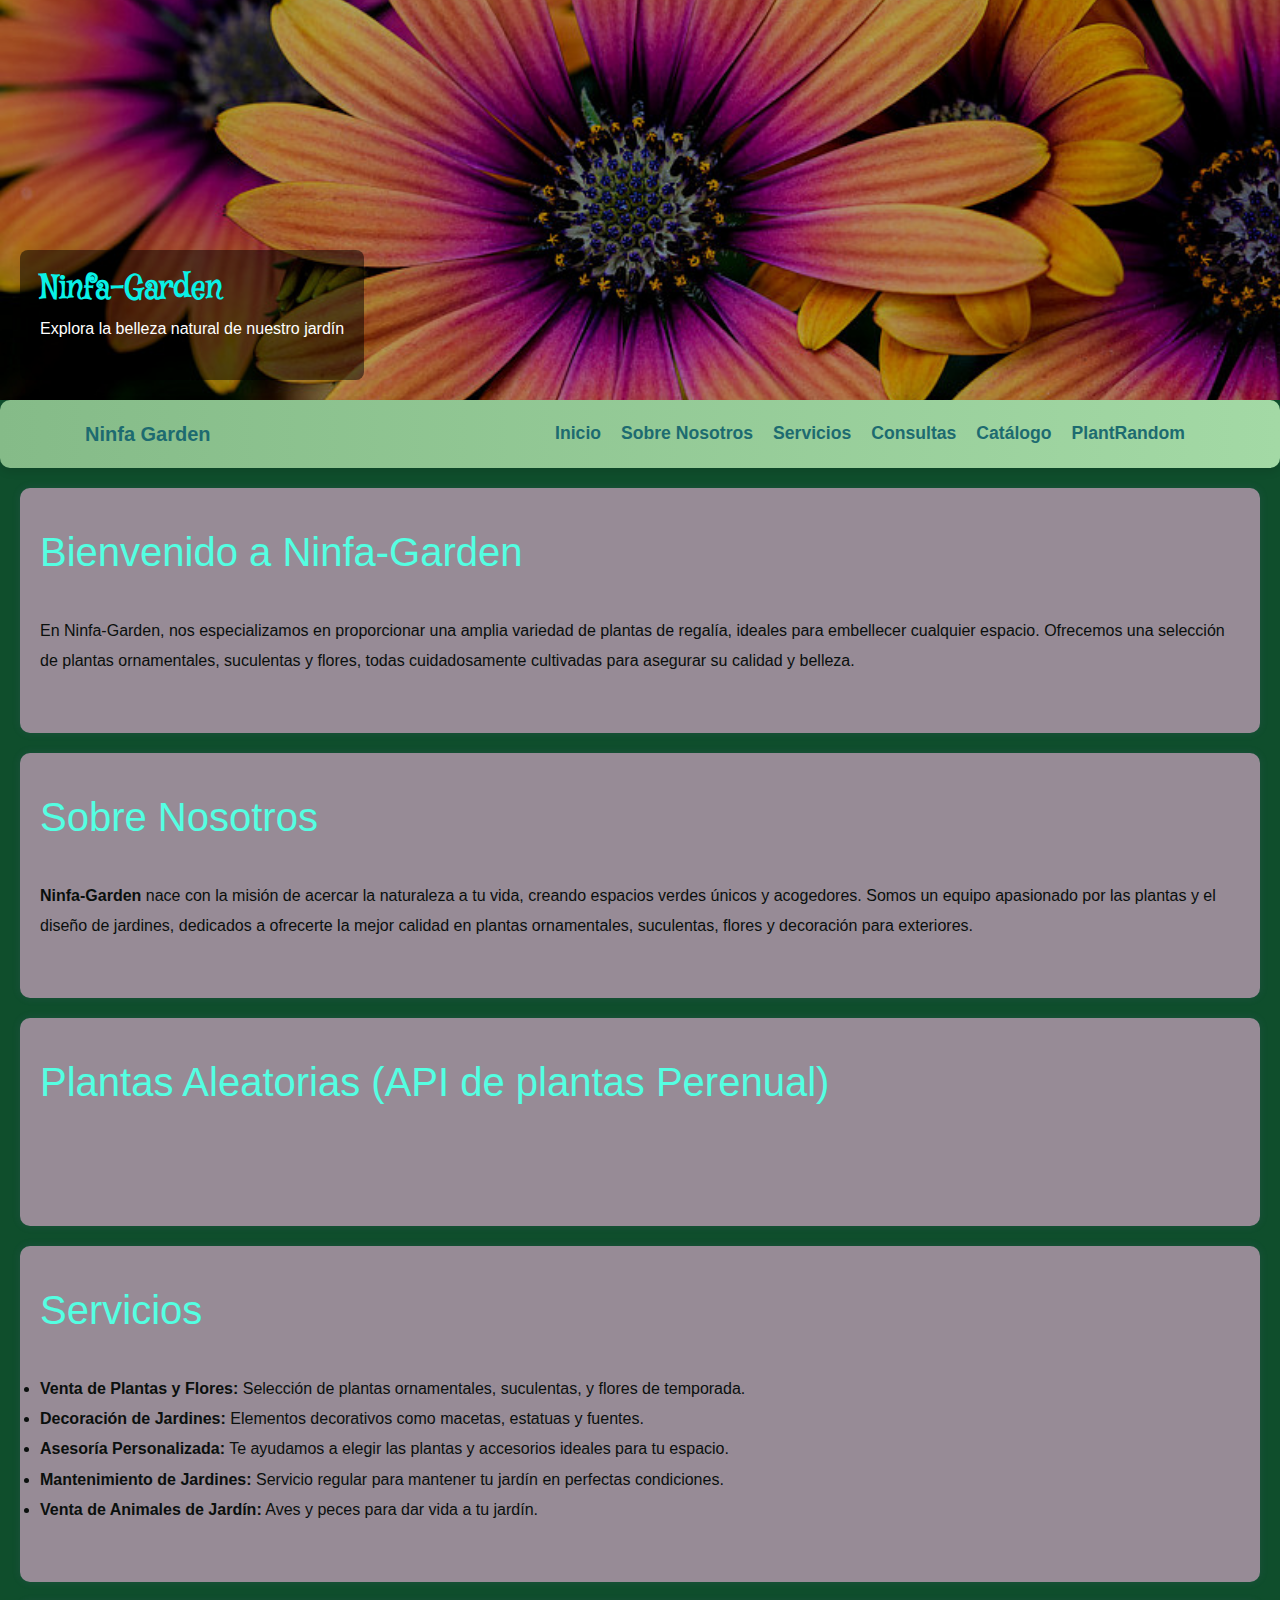
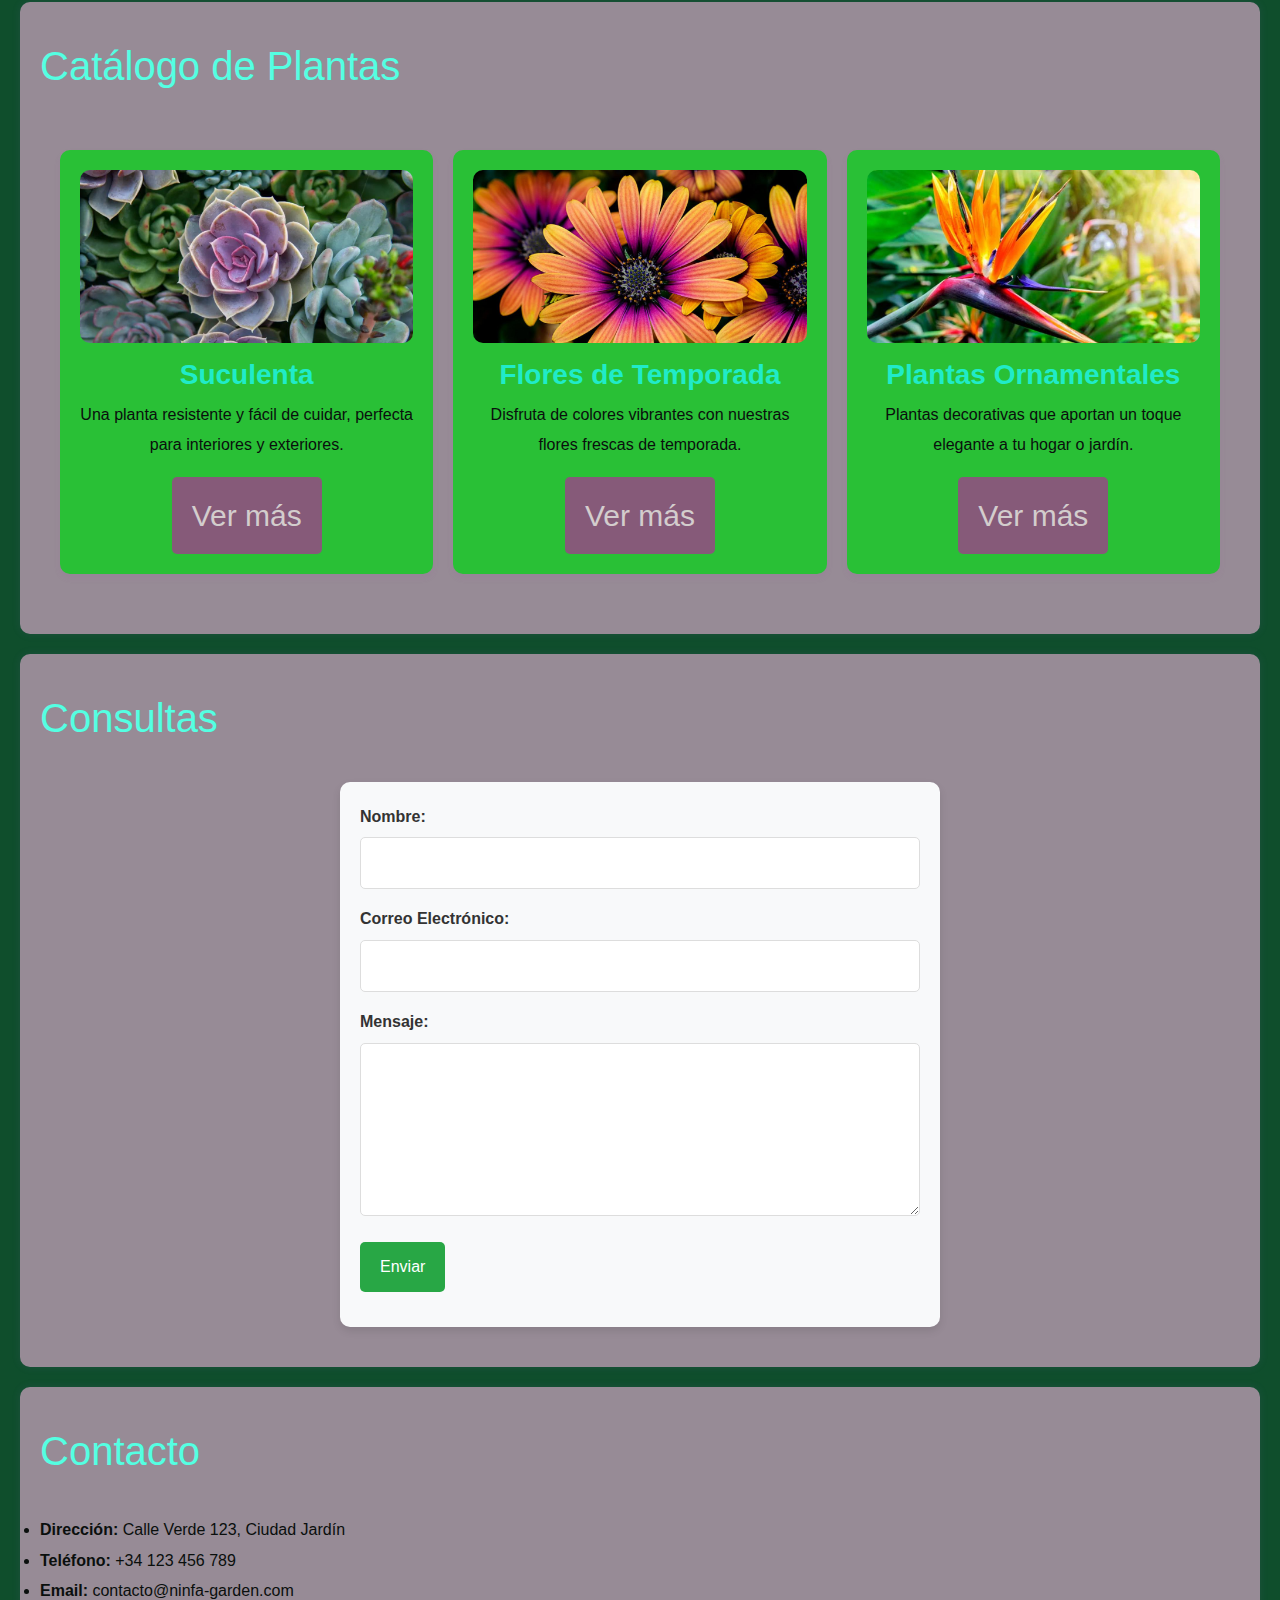
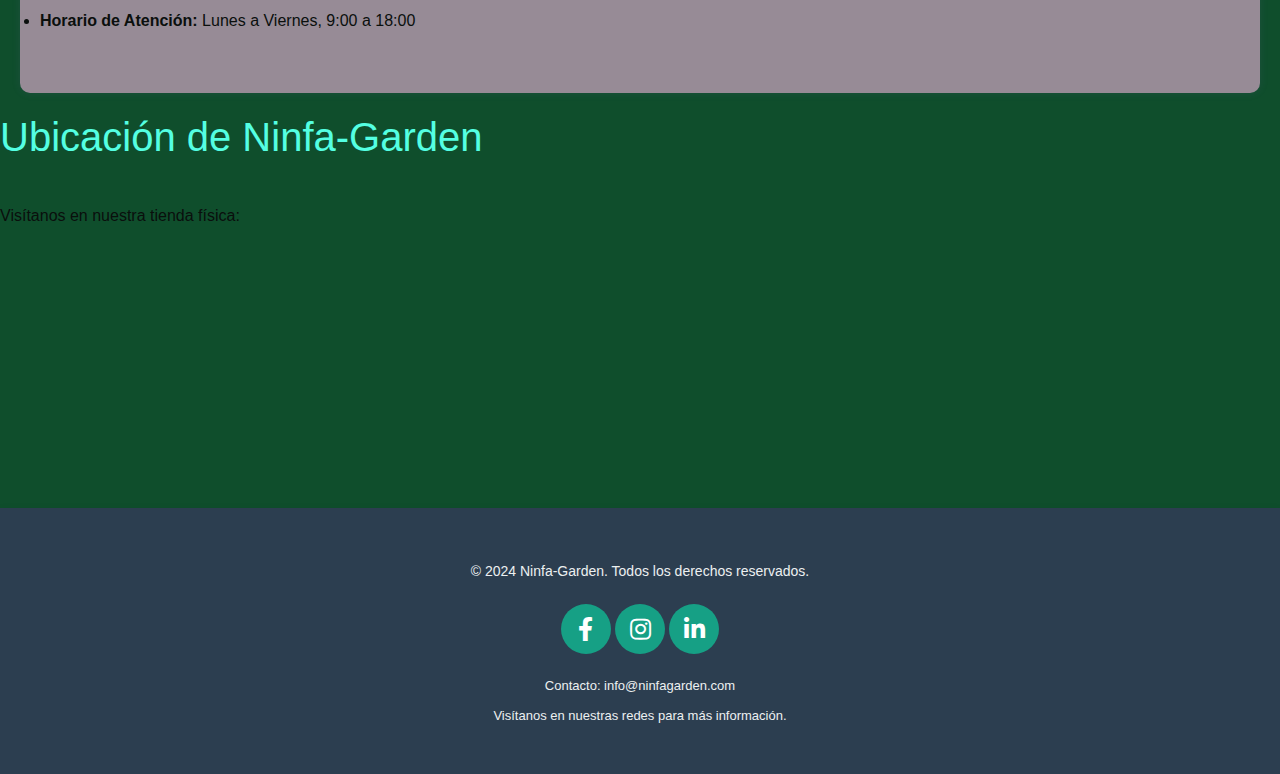
==== commit 65b39000: "Mejorita de footer + header" ====
--- a/index.html
+++ b/index.html
@@ -19,11 +19,32 @@
 
 <body>
 
-    <header>
-        
-        <img src="img/flores_bckgrnd_bak.jpg" alt="Plantas de Ninfa-Garden" class="logo">
-        <h1>Ninfa-Garden</h1>
-    </header>
+    <header class="contenedor-carrusel">
+        <div id="carrusel" class="carrusel">
+          <div class="item-carrusel">
+            <img src="img/flores_bckgrnd_bak.jpg" alt="Plantas de Ninfa-Garden" class="imagen-carrusel">
+            <div class="texto-carrusel">
+              <h1>Ninfa-Garden</h1>
+              <p>Explora la belleza natural de nuestro jardín</p>
+            </div>
+          </div>
+          <div class="item-carrusel">
+            <img src="img/ninfagarden3.jpg" alt="Plantas de Ninfa-Garden" class="imagen-carrusel">
+            <div class="texto-carrusel">
+              <h1>Jardín de Flores</h1>
+              <p>Sumergite en el mundo de colores vibrantes</p>
+            </div>
+          </div>
+          <div class="item-carrusel">
+            <img src="img/ninfagarden2.jpg" alt="Plantas de Ninfa-Garden" class="imagen-carrusel">
+            <div class="texto-carrusel">
+              <h1>Hojas Verdes</h1>
+              <p>Conecta con la naturaleza en su estado más puro</p>
+            </div>
+          </div>
+        </div>
+      </header>      
+      
     
 
 
@@ -50,6 +71,9 @@
                     <li class="nav-item">
                         <a class="nav-link" href="#catalogo">Catálogo</a>
                     </li>
+                    <li class="nav-item">
+                        <a class="nav-link" href="#catalogo-aleatorio">PlantRandom</a>
+                    </li>
                 </ul>
             </div>
         </div>
@@ -66,9 +90,9 @@
             <p><strong>Ninfa-Garden</strong> nace con la misión de acercar la naturaleza a tu vida, creando espacios verdes únicos y acogedores. Somos un equipo apasionado por las plantas y el diseño de jardines, dedicados a ofrecerte la mejor calidad en plantas ornamentales, suculentas, flores y decoración para exteriores.</p>
         </section>
 
-        <section id="catalogo">
+        <section id="catalogo-aleatorio">
             <h2>Plantas Aleatorias (API de plantas Perenual)</h2>
-            <div id="plantas-container" class="catalogo"></div>
+            <div id="plantas-container" class="catalogo-aleatorio"></div>
         </section>
 
         <section id="servicios">
@@ -156,25 +180,59 @@
     
 
     <footer>
-        <p>&copy; 2024 Ninfa-Garden. Todos los derechos reservados.</p>
-        <!-- Redes sociales -->
-    <div class="social-media">
-        <a href="https://www.facebook.com/ninfagarden" target="_blank" class="social-icon">
-            <i class="fab fa-facebook-f"></i>
-        </a>
-        <a href="https://www.instagram.com/ninfa_garden29?utm_source=ig_web_button_share_sheet&igsh=ZDNlZDc0MzIxNw==" target="_blank" class="social-icon">
-            <i class="fab fa-instagram"></i>
-        <a href="https://www.linkedin.com/company/ninfagarden" target="_blank" class="social-icon">
-                <i class="fab fa-linkedin-in"></i>
-            </a>
-        </a>
-    </div>
+        <div class="footer-contenido">
+            <p>&copy; 2024 Ninfa-Garden. Todos los derechos reservados.</p>
+    
+            <!-- Redes sociales -->
+            <div class="redes-sociales">
+                <a href="https://www.facebook.com/ninfagarden" target="_blank" class="icono-social">
+                    <i class="fab fa-facebook-f"></i>
+                </a>
+                <a href="https://www.instagram.com/ninfa_garden29?utm_source=ig_web_button_share_sheet&igsh=ZDNlZDc0MzIxNw==" target="_blank" class="icono-social">
+                    <i class="fab fa-instagram"></i>
+                </a>
+                <a href="https://www.linkedin.com/company/ninfagarden" target="_blank" class="icono-social">
+                    <i class="fab fa-linkedin-in"></i>
+                </a>
+            </div>
+    
+            <!-- Contacto o información adicional (opcional) -->
+            <div class="informacion-footer">
+                <p>Contacto: info@ninfagarden.com</p>
+                <p>Visítanos en nuestras redes para más información.</p>
+            </div>
+        </div>
     </footer>
+    
 
     <script src="js/script.js"></script>
     <script src="https://code.jquery.com/jquery-3.5.1.min.js"></script>
     <script src="https://cdn.jsdelivr.net/npm/@popperjs/core@2.5.4/dist/umd/popper.min.js"></script>
     <script src="https://stackpath.bootstrapcdn.com/bootstrap/4.5.2/js/bootstrap.min.js"></script>
+    <script>
+        const carrusel = document.getElementById("carrusel");
+        let indiceActual = 0;
+        const items = document.querySelectorAll(".item-carrusel");
+        const totalItems = items.length;
+      
+        function siguienteImagen() {
+          indiceActual = (indiceActual + 1) % totalItems;
+          actualizarPosicionCarrusel();
+        }
+      
+        function imagenAnterior() {
+          indiceActual = (indiceActual - 1 + totalItems) % totalItems;
+          actualizarPosicionCarrusel();
+        }
+      
+        function actualizarPosicionCarrusel() {
+          carrusel.style.transform = `translateX(-${indiceActual * 100}%)`;
+        }
+      
+        // Intervalo para cambio automático de imagen
+        setInterval(siguienteImagen, 5000); // Cambiar cada 5 segundos
+      </script>
+           
     
 
 </body>
--- a/css/index.css
+++ b/css/index.css
@@ -13,23 +13,66 @@
     line-height: 1.9;
 }
 
-/* Cabecera */
-header {
-    background: linear-gradient(135deg, #04df37, #d513fc); /* Degradado de verde */
-    color: rgb(19, 151, 129);
-    text-align: center;
-    padding: 40px 20px;
-    border-bottom: 18px solid #ca02b0;
-}
-header .logo {
-    border-radius: 100%;
-    
-}
-header img {
-    width: 10%;
-    height: auto;
-    margin-bottom: 10px;
-}
+/* Cabecera - Carrusel */
+/* Estilos generales para el carrusel */
+.contenedor-carrusel {
+    position: relative;
+    max-width: 100%;
+    overflow: hidden;
+  }
+  
+  .carrusel {
+    display: flex;
+    transition: transform 0.5s ease-in-out;
+  }
+  
+  .item-carrusel {
+    min-width: 100%;
+    position: relative;
+  }
+  
+  .imagen-carrusel {
+    width: 100%;
+    height: 400px;
+    object-fit: cover;
+    filter: brightness(70%);
+  }
+  
+  .texto-carrusel {
+    position: absolute;
+    bottom: 20px;
+    left: 20px;
+    background: rgba(0, 0, 0, 0.5);
+    padding: 20px;
+    border-radius: 8px;
+    color: white;
+  }
+  
+  .texto-carrusel h1 {
+    font-size: 2rem;
+    margin: 0;
+  }
+  
+  .texto-carrusel p {
+    font-size: 1rem;
+    margin-top: 5px;
+  }
+  
+  @media (max-width: 768px) {
+    .imagen-carrusel {
+      height: 250px;
+    }
+  
+    .texto-carrusel h1 {
+      font-size: 1.5rem;
+    }
+  
+    .texto-carrusel p {
+      font-size: 0.9rem;
+    }
+  }
+  
+  
 
 /* Estilos para el título */
 header h1 {
@@ -450,38 +493,74 @@
 
 
 /* Footer */
-footer  {
-    background-color: #ddf3f1;
-    color: rgb(241, 30, 178);
+footer {
+    background-color: #2c3e50; /* Un color oscuro para el fondo del footer */
+    color: #ecf0f1; /* Texto claro para contraste */
+    padding: 40px 0;
     text-align: center;
-    padding: 40px;
+    font-family: 'Arial', sans-serif;
+    box-shadow: 0 4px 10px rgba(0, 0, 0, 0.1); /* Sombra suave para un toque moderno */
+}
+
+.footer-contenido {
+    max-width: 1200px;
+    margin: 0 auto;
+    padding: 0 20px;
+}
+
+footer p {
     font-size: 14px;
-    }
-
-footer .social-media {
-    margin-top: 10px;
-}
-
-footer .social-media a {
-    display: inline-block;
-    margin: 0 30px;
-    padding: 20px;
-    background-color: #6ed670; /* Fondo verde */
-    border-radius: 8px; /* Bordes redondeados */
-    color: rgb(105, 148, 124);
-    text-decoration: rgb(17, 13, 7);
+    margin: 10px 0;
+}
+
+.redes-sociales {
+    margin-top: 20px;
+    margin-bottom: 20px;
+}
+
+.icono-social {
+    display: inline-flex;
+    align-items: center; 
+    justify-content: center; 
+    width: 50px; 
+    height: 50px; 
+    background-color: #16a085; 
+    border-radius: 50%; 
+    color: #fff; 
     font-size: 24px;
-    transition: background-color 0.3s ease;
-}
-
-footer .social-media a:hover {
-    background-color: #b83c88; /* Color verde más oscuro cuando se pasa el mouse */
-}
-
-footer .social-media a i {
-    display: block;
-    text-align: center;
-    line-height: 40px;
+    transition: background-color 0.3s ease, transform 0.3s ease;
+    text-align: center; 
+}
+
+
+.icono-social:hover {
+    background-color: #1abc9c; 
+    transform: translateY(-5px); 
+}
+
+
+@media (max-width: 768px) {
+    .icono-social {
+        width: 40px;
+        height: 40px; 
+        font-size: 20px; 
+    }
+}
+
+
+.informacion-footer p {
+    font-size: 13px;
+    margin: 5px 0;
+}
+
+
+footer a {
+    color: #ecf0f1;
+    text-decoration: none;
+}
+
+footer a:hover {
+    text-decoration: underline;
 }
 
 /* Diseño Responsivo */
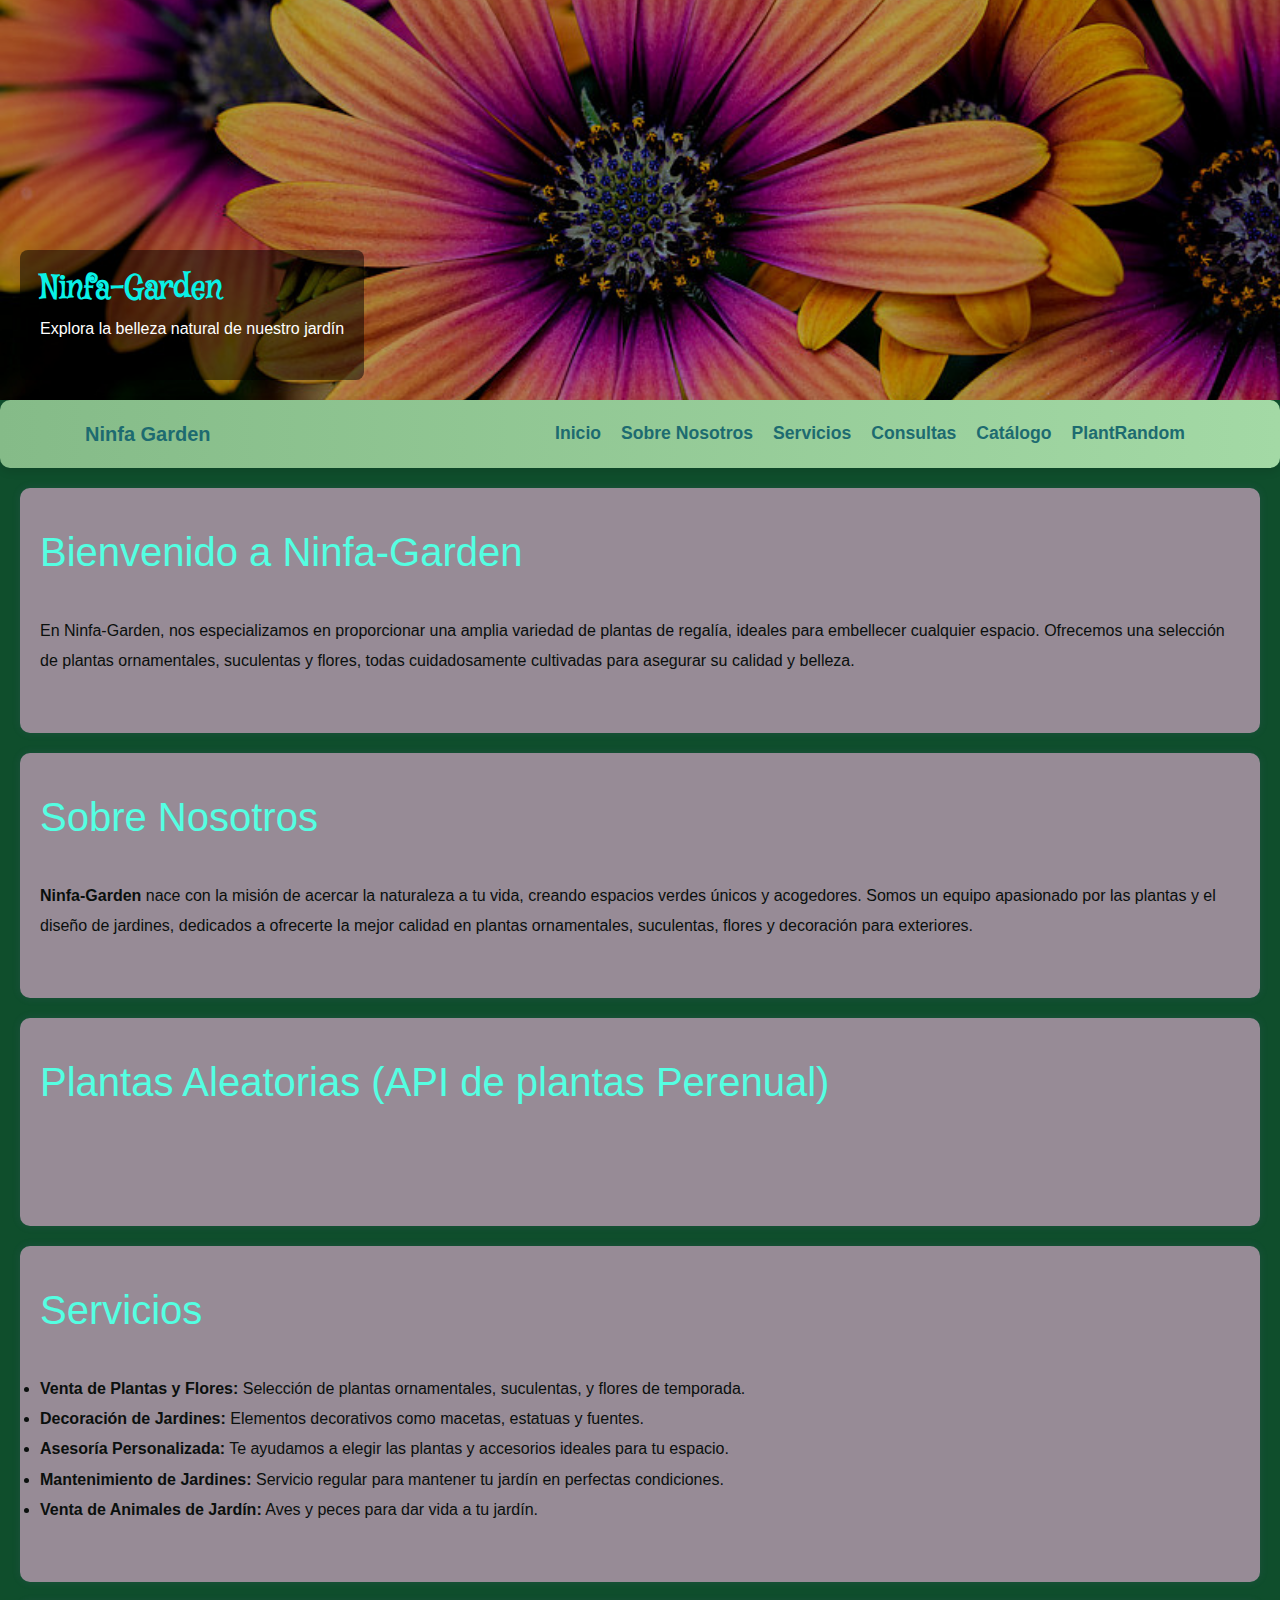
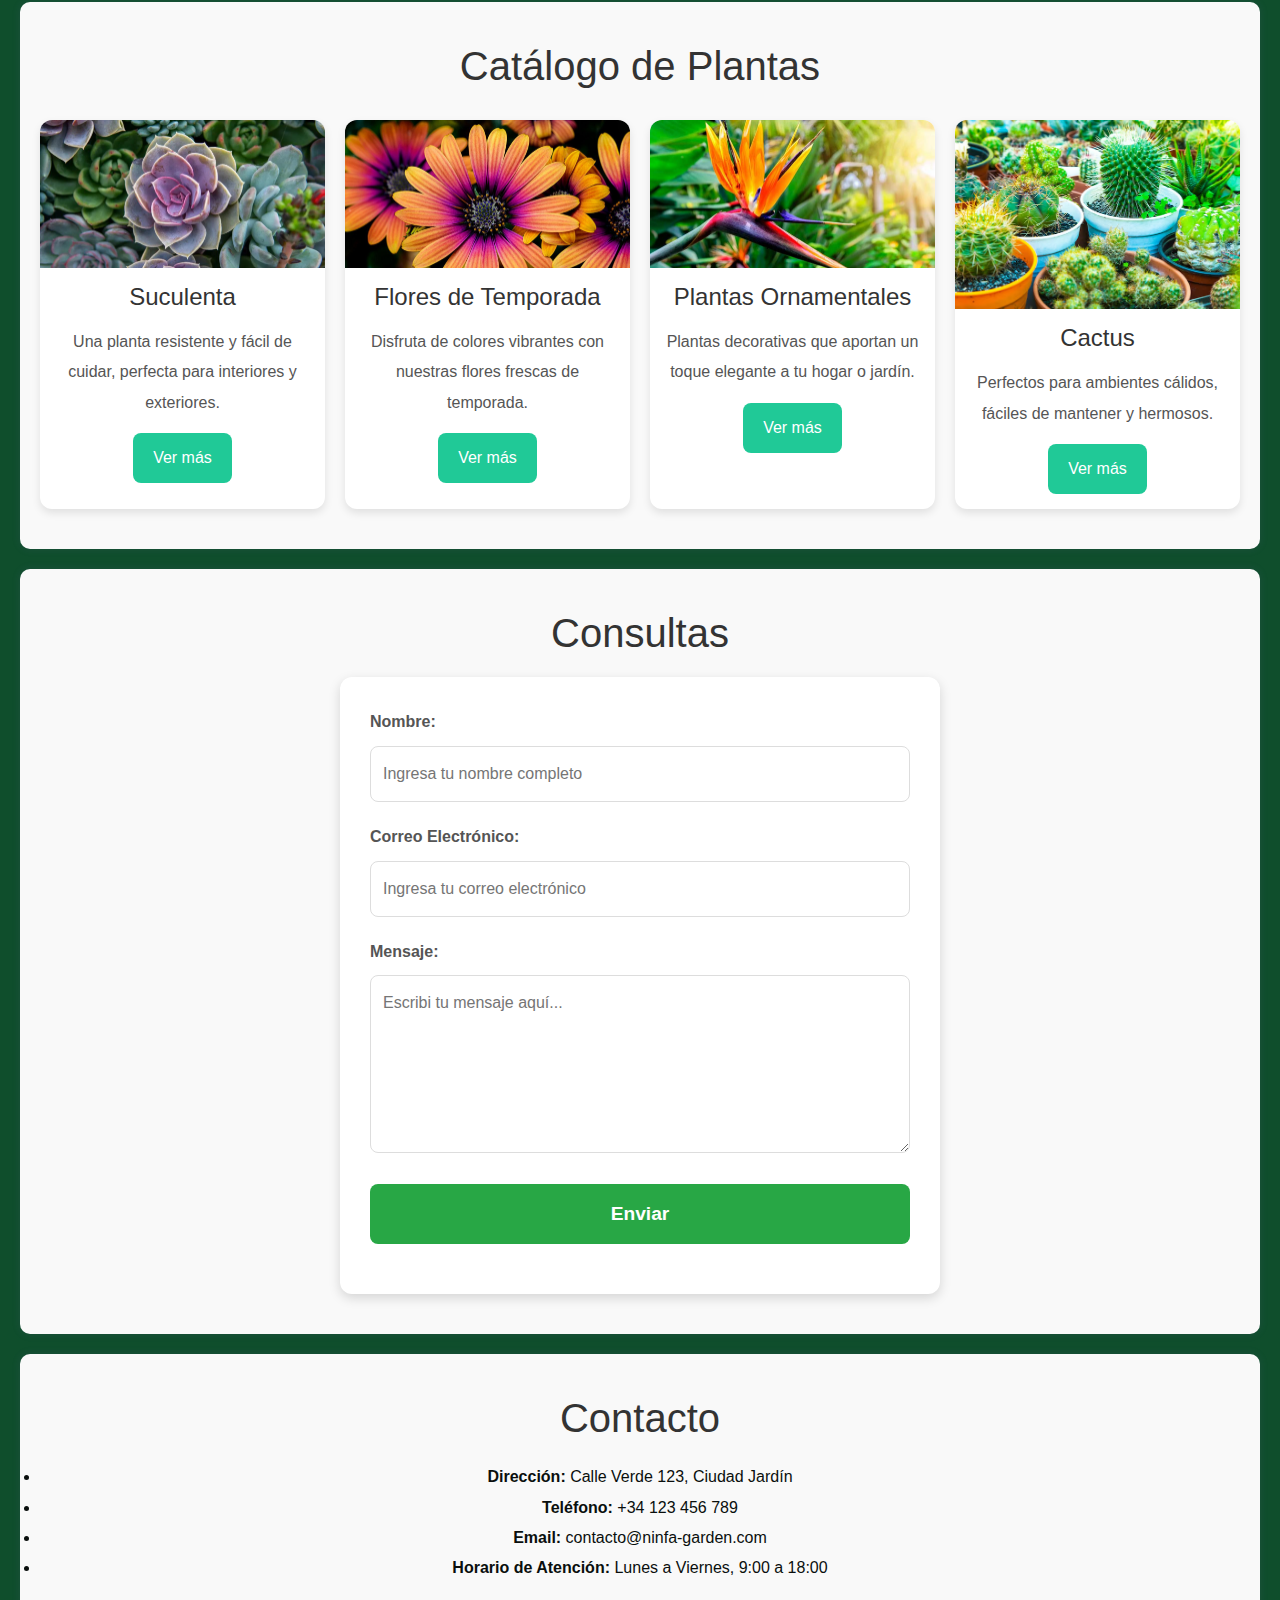
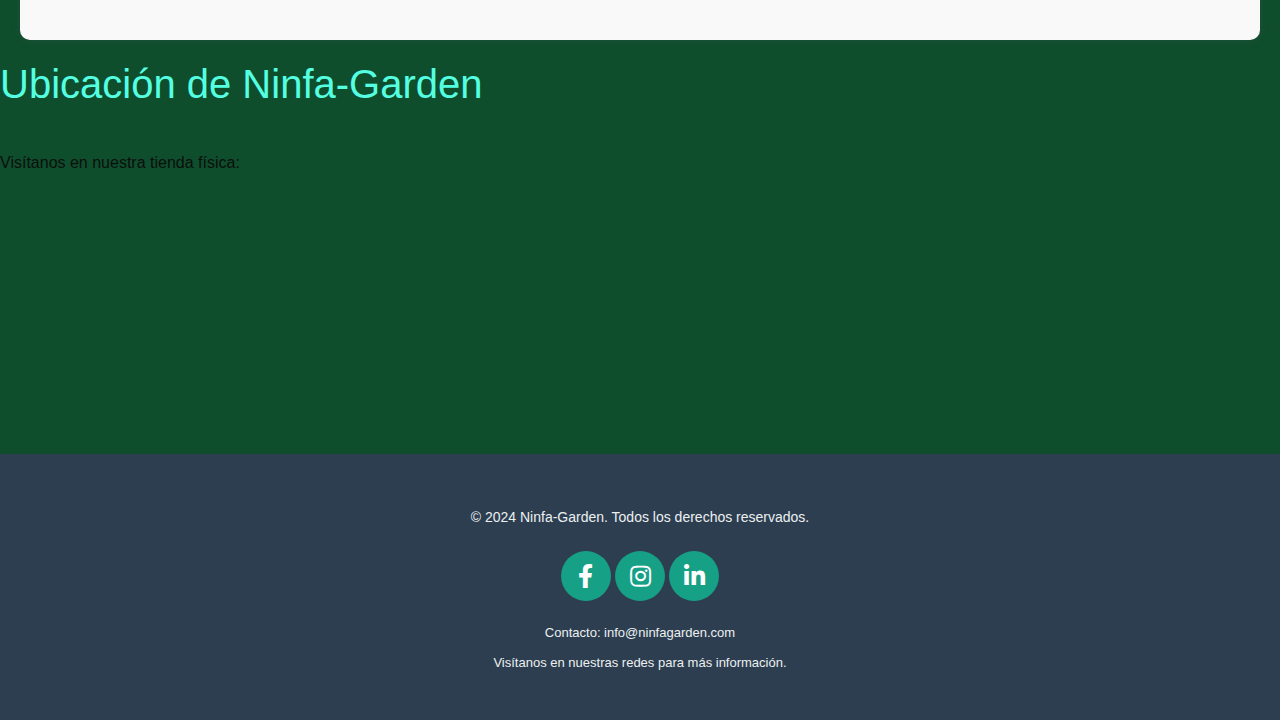
==== commit 41dc3a27: "Formulario con formspree + función formulario + catalogo con html dinamico y función" ====
--- a/index.html
+++ b/index.html
@@ -106,58 +106,35 @@
             </ul>
         </section>
 
-        <section id="catalogo">
+        <section id="catalogo-main">
             <h2>Catálogo de Plantas</h2>
-            <div class="catalogo">
-                <div class="planta">
-                    <img src="img/suculenta_bckgrnd.jpg" alt="Suculenta" class="planta-img">
-                    <h3>Suculenta</h3>
-                    <p>Una planta resistente y fácil de cuidar, perfecta para interiores y exteriores.</p>
-                    <a href="c_suculenta.html">
-                        <button class="btn-link"> Ver más </button>
-                    </a>
-                </div>
-
-                <div class="planta">
-                    <img src="img/flores_bckgrnd.jpg" alt="Flores" class="planta-img">
-                    <h3>Flores de Temporada</h3>
-                    <p>Disfruta de colores vibrantes con nuestras flores frescas de temporada.</p>
-                    <a href="c_suculenta.html">
-                        <button class="btn-link"> Ver más </button>
-                    </a>
-                </div>
-                <div class="planta">
-                    <img src="img/ornamentales_bckgrnd.jpg" alt="Planta Ornamental" class="planta-img">
-                    <h3>Plantas Ornamentales</h3>
-                    <p>Plantas decorativas que aportan un toque elegante a tu hogar o jardín.</p>
-                    <a href="c_suculenta.html">
-                        <button class="btn-link"> Ver más </button>
-                    </a>
-                </div>
-            </div>
-        </section>
+            <div class="catalogo-list">
+              <!-- Los productos se generarán dinámicamente -->
+            </div>
+          </section>          
         
         
-        <section id="contacto">
+          <section id="contacto">
             <h2>Consultas</h2>
-            <form action="https://formspree.io/f/mdkonkrz" method="POST">
-                <div>
-                    <label for="name">Nombre:</label>
-                    <input type="text" id="name" name="name" required>
-                </div>
-                <div>
-                    <label for="email">Correo Electrónico:</label>
-                    <input type="email" id="email" name="_replyto" required>
-                </div>
-                <div>
-                    <label for="message">Mensaje:</label>
-                    <textarea id="message" name="message" rows="5" required></textarea>
-                </div>
-                <div>
-                    <button type="submit">Enviar</button>
-                </div>
+            <form id="contacto-formulario" action="https://formspree.io/f/mdkonkrz" method="POST">
+              <div class="form-grupo">
+                <label for="name">Nombre:</label>
+                <input type="text" id="name" name="name" placeholder="Ingresa tu nombre completo" required>
+              </div>
+              <div class="form-grupo">
+                <label for="email">Correo Electrónico:</label>
+                <input type="email" id="email" name="_replyto" placeholder="Ingresa tu correo electrónico" required>
+              </div>
+              <div class="form-grupo">
+                <label for="message">Mensaje:</label>
+                <textarea id="message" name="message" rows="5" placeholder="Escribi tu mensaje aquí..." required></textarea>
+              </div>
+              <div class="form-grupo">
+                <button type="submit">Enviar</button>
+              </div>
             </form>
-        </section>
+          </section>
+          
         
 
         <section id="contacto">
--- a/css/index.css
+++ b/css/index.css
@@ -191,92 +191,101 @@
 }
 
 /* Estilo del catálogo */
-#catalogo .catalogo {
+/* Sección de Catálogo */
+#catalogo-main {
+    padding: 40px 20px;
+    background-color: #f9f9f9; /* Fondo claro y neutro */
+    text-align: center;
+}
+
+#catalogo-main h2 {
+    font-family: 'Poppins', sans-serif;
+    font-size: 2.5em;
+    color: #333;
+    margin-bottom: 30px;
+}
+
+/* Contenedor de Productos */
+#catalogo-main .catalogo-list {
     display: grid;
-    grid-template-columns: repeat(auto-fit, minmax(280px, 1fr)); /* Usamos Grid para hacerlo responsivo */
+    grid-template-columns: repeat(auto-fit, minmax(280px, 1fr)); /* Diseño responsive con Grid */
     gap: 20px;
-    margin-top: 30px;
-}
-
-
-#catalogo .planta {
-    
-    text-align: center;
-    background-color: #29c036;
-    
-    padding: 20px;
-    border-radius: 10px;
-    box-shadow: 0 4px 6px rgba(156, 83, 163, 0.1);
-    transition: transform 0.3s ease;
-
-}
-
-
-#catalogo .planta:hover {
-    transform: scale(1.05);
-}
-
-#catalogo .planta img {
+    justify-content: center;
+    align-items: stretch;
+}
+
+/* Diseño de cada producto */
+#catalogo-main .planta {
+    background-color: #ffffff; /* Fondo blanco para destacar */
+    border-radius: 12px;
+    overflow: hidden;
+    box-shadow: 0 4px 8px rgba(0, 0, 0, 0.1); /* Sombra sutil */
+    transition: transform 0.3s ease, box-shadow 0.3s ease;
+}
+
+#catalogo-main .planta:hover {
+    transform: translateY(-5px); /* Sube ligeramente al pasar el mouse */
+    box-shadow: 0 6px 12px rgba(0, 0, 0, 0.15); /* Sombra más pronunciada */
+}
+
+#catalogo-main .planta img {
     width: 100%;
     height: auto;
-    border-radius: 10px;
-}
-
-#catalogo .planta h3 {
-    margin-top: 15px;
+    object-fit: cover; /* Ajuste perfecto para imágenes */
+}
+
+#catalogo-main .planta h3 {
     font-family: 'Poppins', sans-serif;
-    font-weight: 900;
-    color: #20ebc9;
-}
-/* Estilos para el catálogo */
-.catalogo {
-    display: flex;
-    flex-wrap: wrap;
-    gap: 20px;
-    justify-content: center;
-}
-
-.product {
-    border: 1px solid #331d33;
-    padding: 20px;
-    width: 200px;
-    text-align: center;
-    background-color: #daaed6;
-    border-radius: 30px;
-}
-
-.product img {
-    width: 100%;
-    height: auto;
-    border-radius: 5px;
-}
-
-.product h3 {
-    font-size: 1.2em;
-    margin: 10px 0;
-}
-
-.product p {
-    color: #eb05b9;
+    font-size: 1.5em;
+    color: #333;
+    margin: 15px 0;
+}
+
+#catalogo-main .planta p {
     font-size: 1em;
-}
-
-.add-to-cart {
-    background-color: #7585e0;
-    color: rgb(70, 253, 116);
+    color: #555;
+    padding: 0 15px;
+    margin-bottom: 15px;
+}
+
+#catalogo-main .planta .btn-link {
+    font-family: 'Poppins', sans-serif;
+    font-size: 1em;
+    background-color: #20c997; /* Botón verde moderno */
+    color: #fff;
     border: none;
-    padding: 30px;
+    padding: 10px 20px;
+    border-radius: 8px;
     cursor: pointer;
-    font-size: 1em;
-    margin-top: 10px;
-    border-radius: 5px;
-}
-
-.add-to-cart:hover {
-    background-color: #45a049;
-}
-
-/* Estilos para el catálogo */
+    transition: background-color 0.3s ease;
+    margin-bottom: 15px;
+}
+
+#catalogo-main .planta .btn-link:hover {
+    background-color: #17a589; /* Verde más oscuro al hover */
+}
+
+/* Responsive para pantallas pequeñas */
+@media (max-width: 768px) {
+    #catalogo-main {
+        padding: 20px 10px;
+    }
+
+    #catalogo-main h2 {
+        font-size: 2em;
+    }
+
+    #catalogo-main .catalogo-list {
+        grid-template-columns: repeat(auto-fit, minmax(200px, 1fr)); /* Ajuste para pantallas pequeñas */
+    }
+
+    #catalogo-main .planta {
+        padding: 10px;
+    }
+}
+
+
+/* Estilos para el catálogo de compras más */
 .catalogo {
     display: flex;
     flex-wrap: wrap;
@@ -421,49 +430,103 @@
 }
 
 /* Estilos para el formulario */
-form {
+/* Sección de Formulario */
+#contacto {
+    padding: 40px 20px;
+    background-color: #f9f9f9; /* Fondo neutro */
+    text-align: center;
+}
+
+#contacto h2 {
+    font-family: 'Poppins', sans-serif;
+    font-size: 2.5em;
+    color: #333;
+    margin-bottom: 20px;
+}
+
+#contacto-formulario {
     max-width: 600px;
     margin: 0 auto;
-    padding: 20px;
-    background-color: #f8f9fa;
-    border-radius: 10px;
-    box-shadow: 0 4px 8px rgba(0, 0, 0, 0.1);
-}
-
-form div {
-    margin-bottom: 15px;
-}
-
-form label {
+    padding: 30px;
+    background-color: #ffffff; /* Fondo blanco */
+    border-radius: 12px;
+    box-shadow: 0 4px 12px rgba(0, 0, 0, 0.15); /* Sombra profesional */
+    font-family: 'Arial', sans-serif;
+}
+
+/* Grupos del formulario */
+.form-grupo {
+    margin-bottom: 20px;
+    text-align: left;
+}
+
+/* Etiquetas */
+.form-grupo label {
     font-weight: bold;
     display: block;
-    margin-bottom: 5px;
-    color: #333;
-}
-
-form input, form textarea {
+    margin-bottom: 8px;
+    font-size: 1em;
+    color: #555;
+}
+
+/* Campos de entrada y área de texto */
+#contacto-formulario input,
+#contacto-formulario textarea {
     width: 100%;
-    padding: 10px;
+    padding: 12px;
     font-size: 1em;
     border: 1px solid #ddd;
-    border-radius: 5px;
+    border-radius: 8px;
     box-sizing: border-box;
-}
-
-form button {
-    background-color: #28a745;
+    transition: border-color 0.3s ease, box-shadow 0.3s ease;
+}
+
+/* Efecto hover y foco en los campos */
+#contacto-formulario input:focus,
+#contacto-formulario textarea:focus {
+    border-color: #20c997; /* Verde moderno */
+    box-shadow: 0 0 5px rgba(32, 201, 151, 0.5); /* Efecto luminoso */
+    outline: none;
+}
+
+/* Botón de envío */
+#contacto-formulario button {
+    display: block;
+    width: 100%;
+    background-color: #28a745; /* Verde moderno */
     color: #fff;
-    padding: 10px 20px;
-    font-size: 1em;
+    padding: 12px;
+    font-size: 1.2em;
+    font-weight: bold;
     border: none;
-    border-radius: 5px;
+    border-radius: 8px;
     cursor: pointer;
-    transition: background-color 0.2s;
-}
-
-form button:hover {
+    transition: background-color 0.3s ease, transform 0.2s ease;
+}
+
+/* Hover y efecto de click en el botón */
+#contacto-formulario button:hover {
     background-color: #218838;
 }
+
+#contacto-formulario button:active {
+    transform: scale(0.98);
+}
+
+/* Responsivo */
+@media (max-width: 768px) {
+    #contacto-formulario {
+        padding: 20px;
+    }
+
+    #contacto h2 {
+        font-size: 2em;
+    }
+}
+
+/* Estilo Contacto */
+
+
 /* Estilos para el botón "Ver más" */
 .btn-link {
     background-color: #865a79; /* Color de fondo verde */
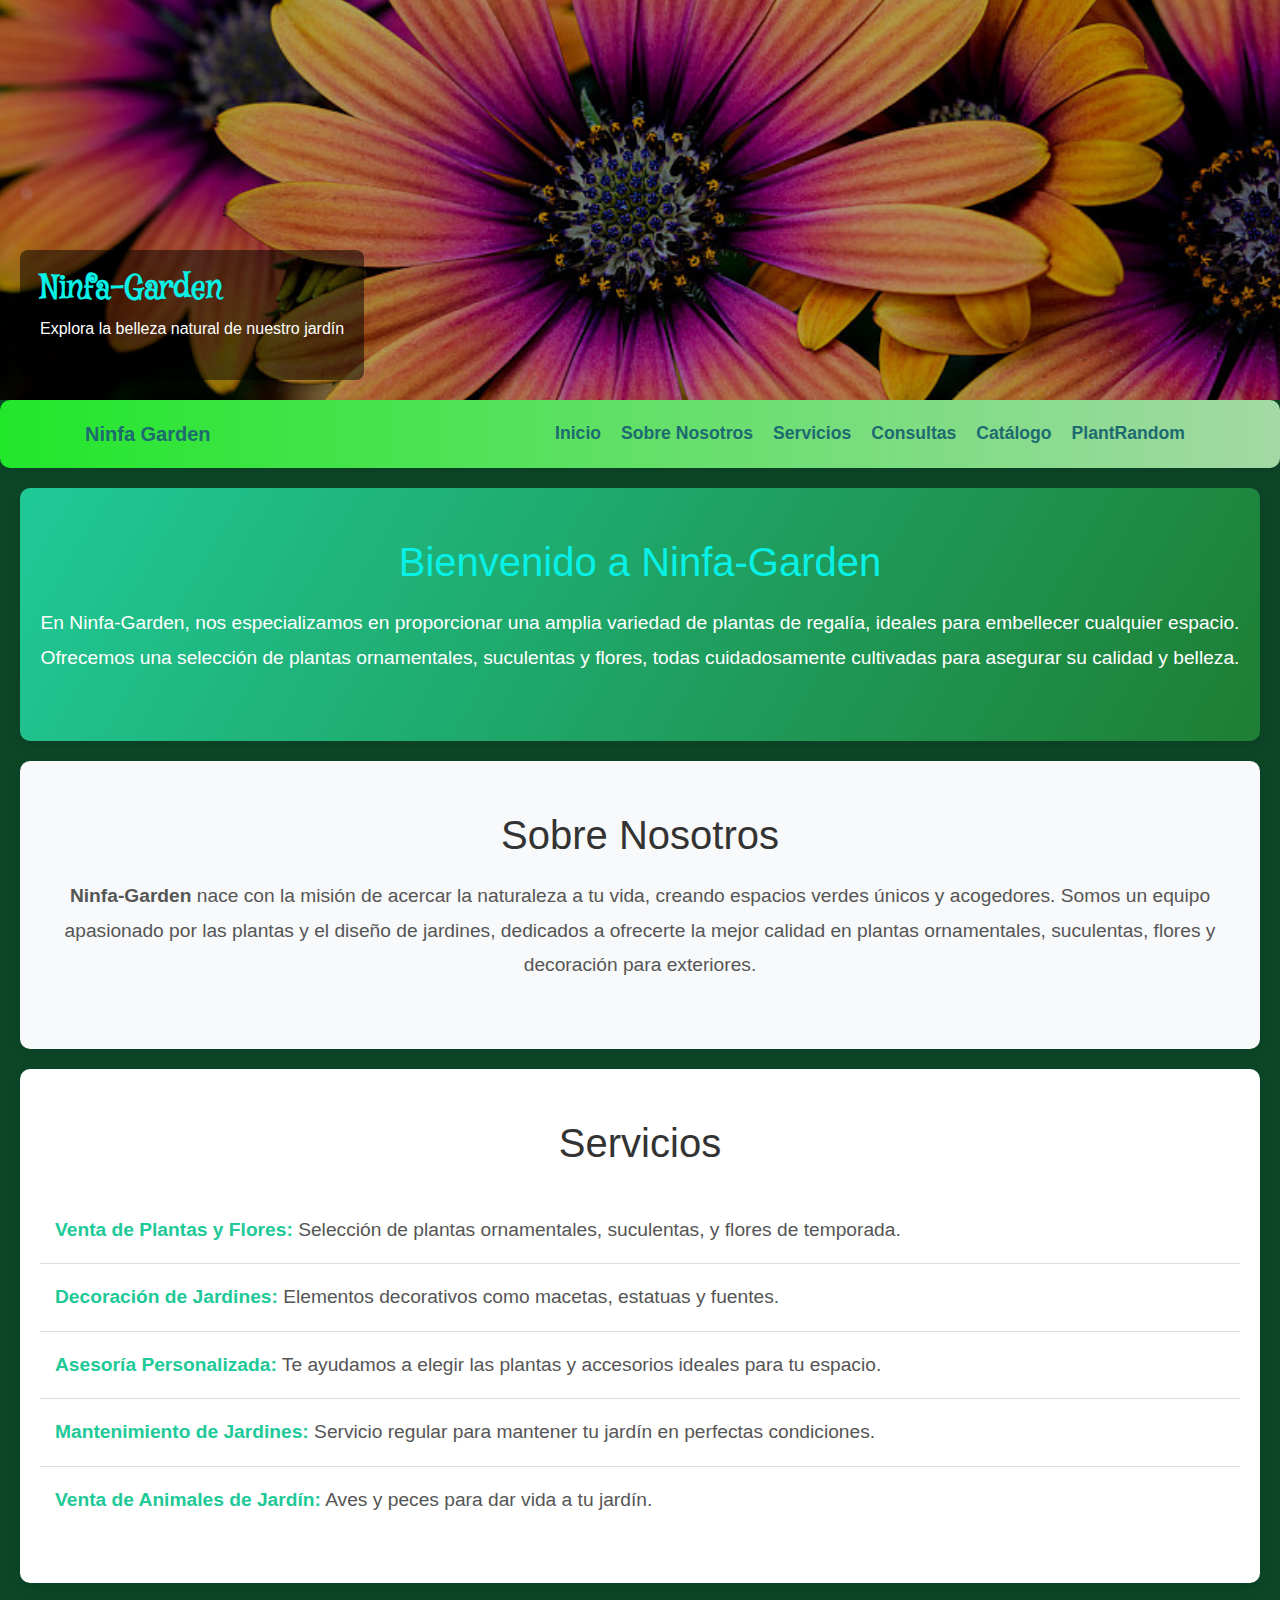
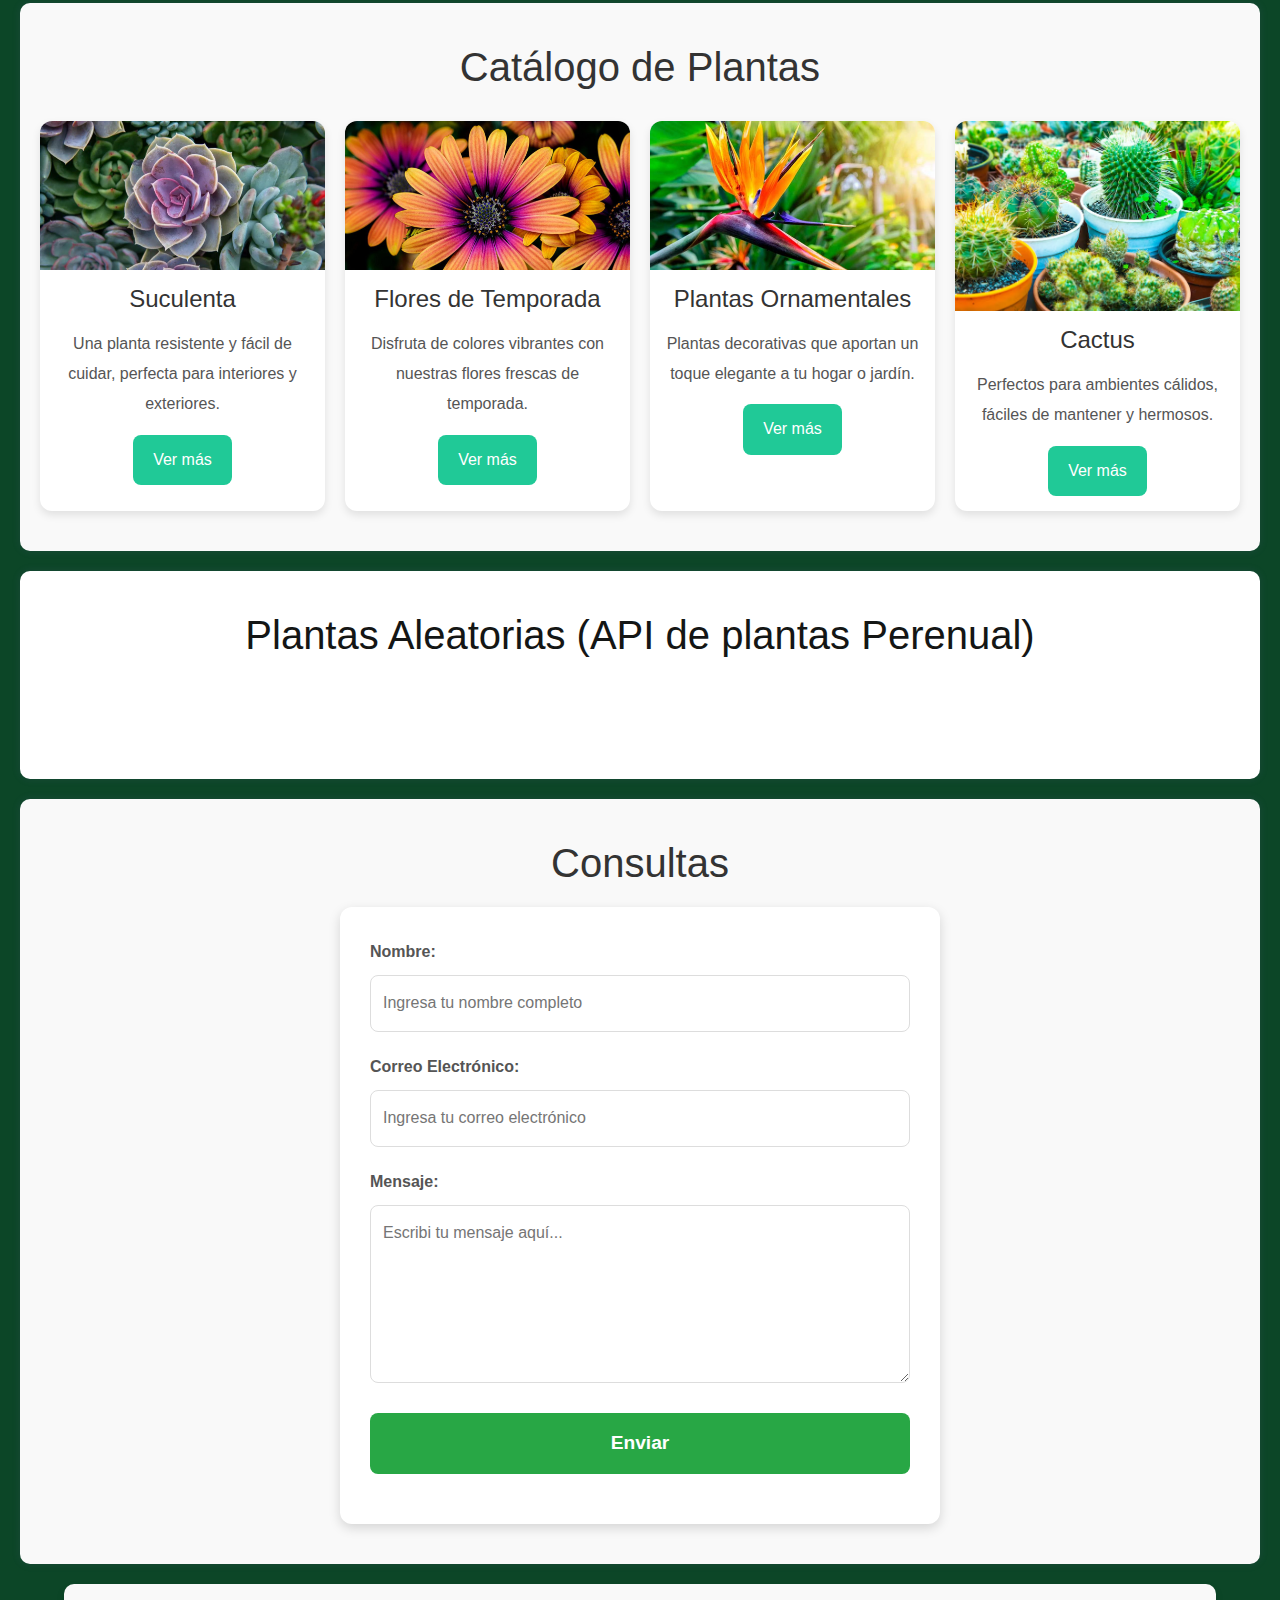
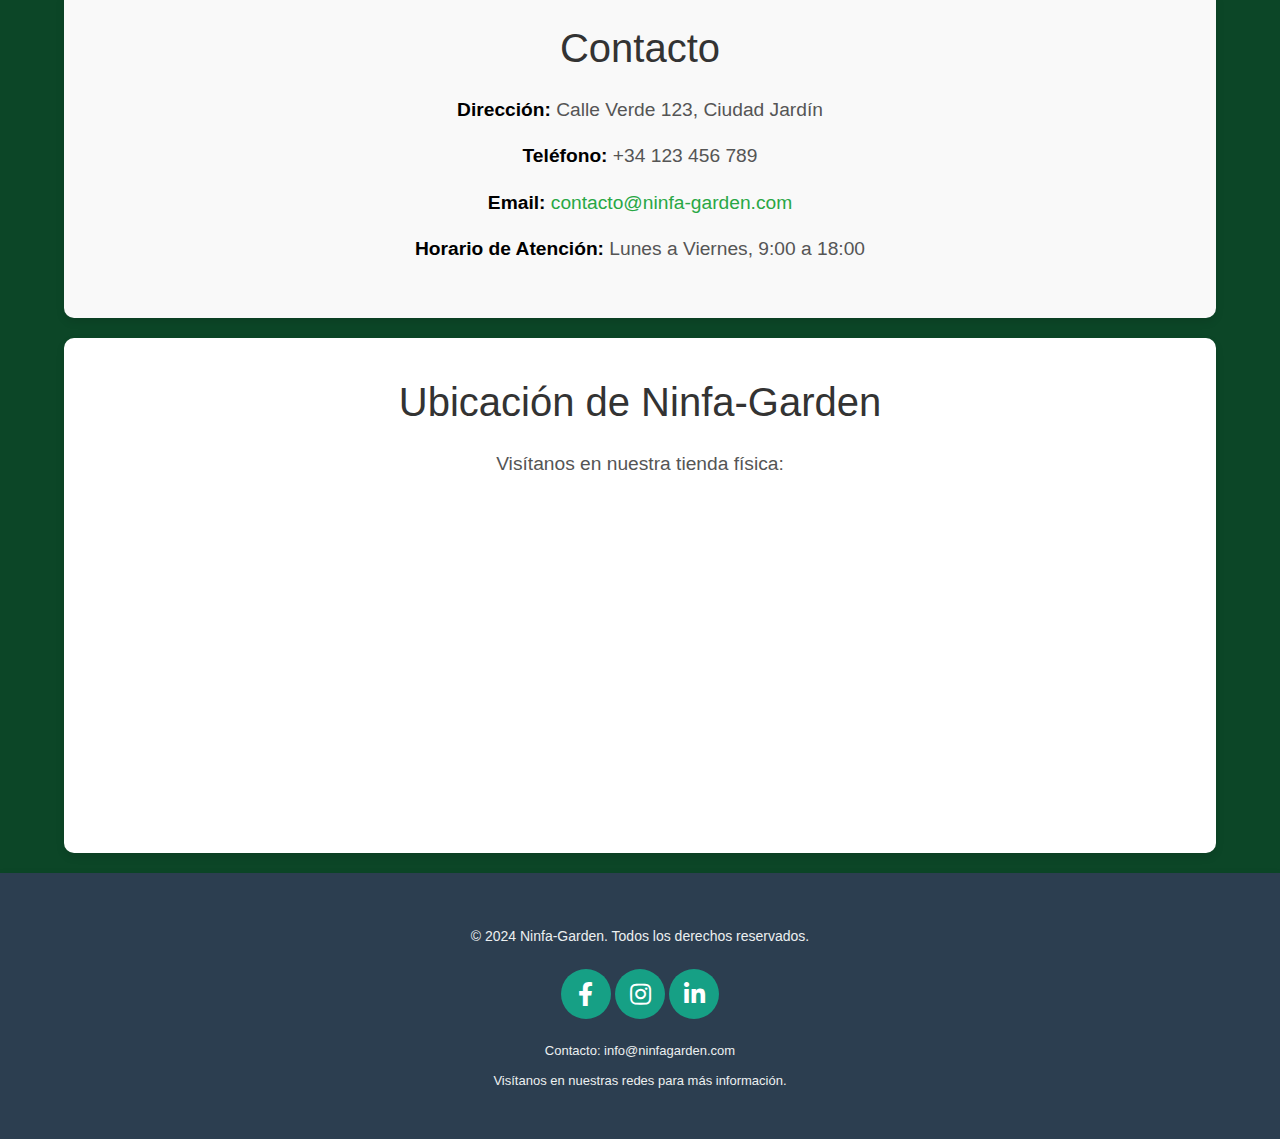
==== commit f2cfc56b: "Mejora de diseño, estética y colores finales para diversas secciones" ====
--- a/index.html
+++ b/index.html
@@ -69,7 +69,7 @@
                         <a class="nav-link" href="#contacto">Consultas</a>
                     </li>
                     <li class="nav-item">
-                        <a class="nav-link" href="#catalogo">Catálogo</a>
+                        <a class="nav-link" href="#catalogo-main">Catálogo</a>
                     </li>
                     <li class="nav-item">
                         <a class="nav-link" href="#catalogo-aleatorio">PlantRandom</a>
@@ -83,35 +83,35 @@
         <section id="inicio">
             <h2>Bienvenido a Ninfa-Garden</h2>
             <p>En Ninfa-Garden, nos especializamos en proporcionar una amplia variedad de plantas de regalía, ideales para embellecer cualquier espacio. Ofrecemos una selección de plantas ornamentales, suculentas y flores, todas cuidadosamente cultivadas para asegurar su calidad y belleza.</p>
-        </section>
-
-        <section id="sobre">
+          </section>
+          
+          <section id="sobre">
             <h2>Sobre Nosotros</h2>
             <p><strong>Ninfa-Garden</strong> nace con la misión de acercar la naturaleza a tu vida, creando espacios verdes únicos y acogedores. Somos un equipo apasionado por las plantas y el diseño de jardines, dedicados a ofrecerte la mejor calidad en plantas ornamentales, suculentas, flores y decoración para exteriores.</p>
+          </section>
+
+        <section id="servicios">
+            <h2>Servicios</h2>
+            <ul>
+              <li><strong>Venta de Plantas y Flores:</strong> Selección de plantas ornamentales, suculentas, y flores de temporada.</li>
+              <li><strong>Decoración de Jardines:</strong> Elementos decorativos como macetas, estatuas y fuentes.</li>
+              <li><strong>Asesoría Personalizada:</strong> Te ayudamos a elegir las plantas y accesorios ideales para tu espacio.</li>
+              <li><strong>Mantenimiento de Jardines:</strong> Servicio regular para mantener tu jardín en perfectas condiciones.</li>
+              <li><strong>Venta de Animales de Jardín:</strong> Aves y peces para dar vida a tu jardín.</li>
+            </ul>
+          </section>
+
+        <section id="catalogo-main">
+            <h2>Catálogo de Plantas</h2>
+            <div class="catalogo-list">
+              <!-- Los productos se generarán dinámicamente -->
+            </div>
         </section>
-
+        
         <section id="catalogo-aleatorio">
             <h2>Plantas Aleatorias (API de plantas Perenual)</h2>
             <div id="plantas-container" class="catalogo-aleatorio"></div>
         </section>
-
-        <section id="servicios">
-            <h2>Servicios</h2>
-            <ul>
-                <li><strong>Venta de Plantas y Flores:</strong> Selección de plantas ornamentales, suculentas, y flores de temporada.</li>
-                <li><strong>Decoración de Jardines:</strong> Elementos decorativos como macetas, estatuas y fuentes.</li>
-                <li><strong>Asesoría Personalizada:</strong> Te ayudamos a elegir las plantas y accesorios ideales para tu espacio.</li>
-                <li><strong>Mantenimiento de Jardines:</strong> Servicio regular para mantener tu jardín en perfectas condiciones.</li>
-                <li><strong>Venta de Animales de Jardín:</strong> Aves y peces para dar vida a tu jardín.</li>
-            </ul>
-        </section>
-
-        <section id="catalogo-main">
-            <h2>Catálogo de Plantas</h2>
-            <div class="catalogo-list">
-              <!-- Los productos se generarán dinámicamente -->
-            </div>
-          </section>          
         
         
           <section id="contacto">
@@ -137,23 +137,23 @@
           
         
 
-        <section id="contacto">
+          <section id="contacto-info">
             <h2>Contacto</h2>
             <ul>
-                <li><strong>Dirección:</strong> Calle Verde 123, Ciudad Jardín</li>
-                <li><strong>Teléfono:</strong> +34 123 456 789</li>
-                <li><strong>Email:</strong> contacto@ninfa-garden.com</li>
-                <li><strong>Horario de Atención:</strong> Lunes a Viernes, 9:00 a 18:00</li>
+              <li><strong>Dirección:</strong> Calle Verde 123, Ciudad Jardín</li>
+              <li><strong>Teléfono:</strong> +34 123 456 789</li>
+              <li><strong>Email:</strong> <a href="mailto:contacto@ninfa-garden.com">contacto@ninfa-garden.com</a></li>
+              <li><strong>Horario de Atención:</strong> Lunes a Viernes, 9:00 a 18:00</li>
             </ul>
-        </section>
-    </main>
-    <section id="mapa">
-        <h2>Ubicación de Ninfa-Garden</h2>
-        <p>Visítanos en nuestra tienda física:</p>
-        <iframe 
-            src="https://www.google.com/maps/embed?pb=!1m18!1m12!1m3!1d3281.2535647021186!2d-58.71949022326907!3d-34.673549361191306!2m3!1f0!2f0!3f0!3m2!1i1024!2i768!4f13.1!3m3!1m2!1s0x95bcc18e622a9973%3A0x772f183cbb7bf392!2sNinfaGarden!5e0!3m2!1ses-419!2sar!4v1730847209830!5m2!1ses-419!2sar"
-            width="400" height="250" style="border:0;" allowfullscreen="" loading="lazy"></iframe>
-    </section>
+          </section>
+          
+          <section id="mapa">
+            <h2>Ubicación de Ninfa-Garden</h2>
+            <p>Visítanos en nuestra tienda física:</p>
+            <iframe 
+              src="https://www.google.com/maps/embed?pb=!1m18!1m12!1m3!1d3281.2535647021186!2d-58.71949022326907!3d-34.673549361191306!2m3!1f0!2f0!3f0!3m2!1i1024!2i768!4f13.1!3m3!1m2!1s0x95bcc18e622a9973%3A0x772f183cbb7bf392!2sNinfaGarden!5e0!3m2!1ses-419!2sar!4v1730847209830!5m2!1ses-419!2sar"
+              width="100%" height="300" style="border:0;" allowfullscreen="" loading="lazy"></iframe>
+          </section>          
     
 
     <footer>
--- a/css/index.css
+++ b/css/index.css
@@ -8,13 +8,12 @@
 /* Body y fondo */
 body {
     font-family: 'Open Sans', sans-serif;
-    background: #0f4e2c; /* Fondo verde apagado */
+    background: #0c4627; /* Fondo verde apagado */
     color: #0a0f0d; /* Color de texto verde oscuro */
     line-height: 1.9;
 }
 
-/* Cabecera - Carrusel */
-/* Estilos generales para el carrusel */
+/* Cabecera - Carrusel Simple */
 .contenedor-carrusel {
     position: relative;
     max-width: 100%;
@@ -71,37 +70,33 @@
       font-size: 0.9rem;
     }
   }
-  
-  
-
-/* Estilos para el título */
+
 header h1 {
-    /*font-family: 'Arial', sans-serif;*/
     font-size: 3rem;
     font-family: "Mystery Quest", system-ui;
     font-weight: 900;
     font-style: normal ;
-    color: #09f1e6; /* Color oscuro para el texto */
-    margin: 0; /* Elimina el margen por defecto */
+    color: #09f1e6;
+    margin: 0; 
 }
 
 /* Navegación (Actualizado a Bootstrap) */
 .navbar-custom {
-    background: linear-gradient(90deg, #85bb88, #a3d9a5); /* Fondo degradado */
-    border-radius: 10px; /* Bordes redondeados */
-    box-shadow: 0 4px 8px rgba(0, 0, 0, 0.1); /* Sombra */
-    padding: 10px 20px; /* Ajusta el padding del navbar */
+    background: linear-gradient(90deg, #21e72a, #a3d9a5); 
+    border-radius: 10px; 
+    box-shadow: 0 4px 8px rgba(0, 0, 0, 0.1);
+    padding: 10px 20px;
 }
 
 .navbar-custom .navbar-brand {
     color: rgb(29, 107, 112);
     font-weight: 900;
     font-family: 'Poppins', sans-serif;
-    margin-right: 20px; /* Reduce el margen derecho */
+    margin-right: 20px; 
 }
 
 .navbar-custom .navbar-nav {
-    margin-left: auto; /* Alinea los elementos del nav a la derecha */
+    margin-left: auto; 
 }
 
 .navbar-custom .navbar-nav .nav-link {
@@ -109,16 +104,16 @@
     font-weight: 900;
     font-size: 1.1rem;
     font-family: 'Poppins', sans-serif;
-    transition: color 0.3s, text-decoration 0.3s, transform 0.3s; /* Transiciones suaves */
-    padding: 5px 10px; /* Ajusta el padding interno */
-    border-radius: 5px; /* Bordes redondeados */
+    transition: color 0.3s, text-decoration 0.3s, transform 0.3s; 
+    padding: 5px 10px; 
+    border-radius: 5px; 
 }
 
 .navbar-custom .navbar-nav .nav-link:hover {
     text-decoration: underline;
     color: #ee288b;
-    background-color: rgba(238, 40, 139, 0.1); /* Fondo al pasar el cursor */
-    transform: scale(1.05); /* Efecto de escala */
+    background-color: rgba(238, 40, 139, 0.1); 
+    transform: scale(1.05); 
 }
 
 .navbar-toggler-icon {
@@ -136,7 +131,7 @@
 main section {
     padding: 40px 20px;
     margin: 20px;
-    background-color: #978b96; /* Fondo claro */
+    background-color: #ffffff; 
     border-radius: 10px;
     box-shadow: 0 0 10px rgba(153, 110, 223, 0.1);
 }
@@ -145,9 +140,113 @@
 h2 {
     font-size: 2.5rem;
     margin-bottom: 40px;
-    color: #54ffe2;
-    font-family: 'Poppins', sans-serif;
-}
+    color: #141615;
+    font-family: 'Poppins', sans-serif;
+    text-align: center;
+}
+
+/* Estilos específicos INICIO + SOBRE + SERVICIOS */
+/* Sección Inicio */
+#inicio {
+    background: linear-gradient(120deg, #20c997, #1e7e34); 
+    color: #fff; 
+    padding: 50px 20px;
+    text-align: center;
+    border-radius: 10px;
+    box-shadow: 0 4px 12px rgba(0, 0, 0, 0.1);
+    margin-bottom: 20px;
+}
+
+#inicio h2 {
+    font-family: 'Poppins', sans-serif;
+    font-size: 2.5em;
+    margin-bottom: 20px;
+    color: #09f1e6;
+}
+
+#inicio p {
+    font-size: 1.2em;
+    line-height: 1.8;
+    font-family: 'Arial', sans-serif;
+}
+
+/* Sección Sobre Nosotros */
+#sobre {
+    background-color: #f8f9fa; 
+    padding: 50px 20px;
+    text-align: center;
+    border-radius: 10px;
+    box-shadow: 0 4px 12px rgba(0, 0, 0, 0.1); 
+    margin-bottom: 20px;
+}
+
+#sobre h2 {
+    font-family: 'Poppins', sans-serif;
+    font-size: 2.5em;
+    color: #333;
+    margin-bottom: 20px;
+}
+
+#sobre p {
+    font-size: 1.2em;
+    line-height: 1.8;
+    font-family: 'Arial', sans-serif;
+    color: #555;
+}
+
+/* Sección Servicios */
+#servicios {
+    background-color: #ffffff; 
+    padding: 50px 20px;
+    border-radius: 10px;
+    box-shadow: 0 4px 12px rgba(0, 0, 0, 0.1); 
+}
+
+#servicios h2 {
+    font-family: 'Poppins', sans-serif;
+    font-size: 2.5em;
+    color: #333;
+    text-align: center;
+    margin-bottom: 30px;
+}
+
+#servicios ul {
+    list-style: none; 
+    padding: 0;
+    margin: 0;
+}
+
+#servicios ul li {
+    font-size: 1.2em;
+    color: #555;
+    padding: 15px;
+    border-bottom: 1px solid #ddd; 
+    font-family: 'Arial', sans-serif;
+}
+
+#servicios ul li:last-child {
+    border-bottom: none; 
+}
+
+#servicios ul li strong {
+    color: #20c997; 
+}
+
+/* Responsivo */
+@media (max-width: 768px) {
+    #inicio, #sobre, #servicios {
+        padding: 30px 10px;
+    }
+
+    #inicio h2, #sobre h2, #servicios h2 {
+        font-size: 2em;
+    }
+
+    #inicio p, #sobre p, #servicios ul li {
+        font-size: 1em;
+    }
+}
+
 
 /* Estilo de Cartas de plantas API REST */
 #plantas-container {
@@ -191,10 +290,9 @@
 }
 
 /* Estilo del catálogo */
-/* Sección de Catálogo */
 #catalogo-main {
     padding: 40px 20px;
-    background-color: #f9f9f9; /* Fondo claro y neutro */
+    background-color: #f9f9f9; 
     text-align: center;
 }
 
@@ -208,7 +306,7 @@
 /* Contenedor de Productos */
 #catalogo-main .catalogo-list {
     display: grid;
-    grid-template-columns: repeat(auto-fit, minmax(280px, 1fr)); /* Diseño responsive con Grid */
+    grid-template-columns: repeat(auto-fit, minmax(280px, 1fr)); 
     gap: 20px;
     justify-content: center;
     align-items: stretch;
@@ -216,22 +314,22 @@
 
 /* Diseño de cada producto */
 #catalogo-main .planta {
-    background-color: #ffffff; /* Fondo blanco para destacar */
+    background-color: #ffffff; 
     border-radius: 12px;
     overflow: hidden;
-    box-shadow: 0 4px 8px rgba(0, 0, 0, 0.1); /* Sombra sutil */
+    box-shadow: 0 4px 8px rgba(0, 0, 0, 0.1); 
     transition: transform 0.3s ease, box-shadow 0.3s ease;
 }
 
 #catalogo-main .planta:hover {
-    transform: translateY(-5px); /* Sube ligeramente al pasar el mouse */
-    box-shadow: 0 6px 12px rgba(0, 0, 0, 0.15); /* Sombra más pronunciada */
+    transform: translateY(-5px); 
+    box-shadow: 0 6px 12px rgba(0, 0, 0, 0.15); 
 }
 
 #catalogo-main .planta img {
     width: 100%;
     height: auto;
-    object-fit: cover; /* Ajuste perfecto para imágenes */
+    object-fit: cover; 
 }
 
 #catalogo-main .planta h3 {
@@ -251,7 +349,7 @@
 #catalogo-main .planta .btn-link {
     font-family: 'Poppins', sans-serif;
     font-size: 1em;
-    background-color: #20c997; /* Botón verde moderno */
+    background-color: #20c997;
     color: #fff;
     border: none;
     padding: 10px 20px;
@@ -262,7 +360,7 @@
 }
 
 #catalogo-main .planta .btn-link:hover {
-    background-color: #17a589; /* Verde más oscuro al hover */
+    background-color: #17a589; 
 }
 
 /* Responsive para pantallas pequeñas */
@@ -285,82 +383,110 @@
 }
 
 
-/* Estilos para el catálogo de compras más */
+/* Catálogo Principal */
 .catalogo {
     display: flex;
     flex-wrap: wrap;
-    gap: 20px;
+    gap: 25px;
     justify-content: center;
+    padding: 30px;
+    background-color: #f9f9f9; 
+    border-radius: 10px; 
+    box-shadow: 0 4px 12px rgba(0, 0, 0, 0.1); 
+}
+
+.product {
+    border: 1px solid #e0e0e0; 
     padding: 20px;
-}
-
-.product {
-    border: 1px solid #ddd;
-    padding: 20px;
-    width: 250px;
-    text-align: center;
-    background-color: #fff;
-    border-radius: 10px;
-    box-shadow: 0 4px 8px rgba(0, 0, 0, 0.1);
-    transition: transform 0.2s, box-shadow 0.2s;
+    width: 280px; 
+    text-align: center;
+    background-color: #ffffff;
+    border-radius: 15px; 
+    box-shadow: 0 4px 12px rgba(0, 0, 0, 0.08); 
+    transition: transform 0.3s ease, box-shadow 0.3s ease;
 }
 
 .product:hover {
-    transform: translateY(-10px);
-    box-shadow: 0 8px 16px rgba(0, 0, 0, 0.2);
+    transform: translateY(-8px);
+    box-shadow: 0 8px 20px rgba(0, 0, 0, 0.15); 
 }
 
 .product img {
     width: 100%;
     height: auto;
     border-radius: 10px;
+    object-fit: cover; 
+    margin-bottom: 15px;
 }
 
 .product h3 {
-    font-size: 1.5em;
-    margin: 15px 0;
-    color: #333;
+    font-size: 1.6em;
+    margin: 10px 0;
+    color: #333;
+    font-family: 'Poppins', sans-serif;
+    text-transform: capitalize; 
 }
 
 .product p {
     color: #666;
     font-size: 1em;
-    margin-bottom: 15px;
+    margin-bottom: 20px;
+    line-height: 1.6; 
+}
+
+.product button {
+    width: 100%;
+    padding: 12px 20px;
+    margin-bottom: 10px;
+    border-radius: 8px;
+    font-size: 1em;
+    font-family: 'Poppins', sans-serif;
+    cursor: pointer;
+    transition: background-color 0.3s ease, transform 0.2s ease;
+    border: none;
+    color: #fff;
 }
 
 .add-to-cart {
-    background-color: #28a745;
-    color: #fff;
-    border: none;
-    padding: 10px 20px;
-    cursor: pointer;
-    font-size: 1em;
-    border-radius: 5px;
-    transition: background-color 0.2s;
+    background-color: #20c997;
 }
 
 .add-to-cart:hover {
-    background-color: #218838;
-}
-
-/* Estilos para el carrito de compras */
+    background-color: #17a589;
+    transform: scale(1.03);
+}
+
+.view-details {
+    background-color: #007bff;
+}
+
+.view-details:hover {
+    background-color: #0056b3;
+    transform: scale(1.03);
+}
+
+/* Carrito de Compras */
 #carrito {
-    border: 1px solid #ddd;
-    padding: 20px;
-    max-width: 350px;
-    background-color: #fff;
+    border: 1px solid #e0e0e0;
+    padding: 25px;
+    max-width: 400px;
+    background-color: #ffffff;
     position: fixed;
     top: 10%;
-    right: 10%;
-    display: none; /* Oculto hasta que el usuario lo use */
-    border-radius: 10px;
-    box-shadow: 0 4px 8px rgba(0, 0, 0, 0.1);
+    right: 5%;
+    display: none; 
+    border-radius: 15px;
+    box-shadow: 0 4px 15px rgba(0, 0, 0, 0.2); 
+    z-index: 1000; 
+    animation: slideIn 0.4s ease;
 }
 
 #carrito h2 {
-    font-size: 1.5em;
-    margin-bottom: 20px;
-    color: #333;
+    font-size: 1.8em;
+    margin-bottom: 20px;
+    color: #333;
+    font-family: 'Poppins', sans-serif;
+    text-align: center;
 }
 
 #cart-items {
@@ -376,6 +502,7 @@
     align-items: center;
     border-bottom: 1px solid #ddd;
     padding-bottom: 10px;
+    font-family: 'Arial', sans-serif;
 }
 
 #cart-items li:last-child {
@@ -386,11 +513,11 @@
     background-color: #dc3545;
     color: #fff;
     border: none;
-    padding: 5px 10px;
+    padding: 6px 12px;
     cursor: pointer;
-    border-radius: 5px;
+    border-radius: 8px;
     font-size: 0.9em;
-    transition: background-color 0.2s;
+    transition: background-color 0.3s ease;
 }
 
 #cart-items li button:hover {
@@ -410,30 +537,59 @@
     margin-top: 20px;
     font-size: 1.2em;
     color: #333;
+    text-align: center;
 }
 
 #checkout {
-    padding: 10px;
+    padding: 12px;
     background-color: #007bff;
     color: #fff;
     border: none;
     cursor: pointer;
-    font-size: 1em;
+    font-size: 1.1em;
     margin-top: 20px;
-    border-radius: 5px;
+    border-radius: 8px;
     width: 100%;
-    transition: background-color 0.2s;
+    transition: background-color 0.3s ease, transform 0.2s ease;
+    font-family: 'Poppins', sans-serif;
 }
 
 #checkout:hover {
     background-color: #0056b3;
-}
+    transform: scale(1.03);
+}
+
+/* Animación para el carrito */
+@keyframes slideIn {
+    from {
+        opacity: 0;
+        transform: translateX(100%);
+    }
+    to {
+        opacity: 1;
+        transform: translateX(0);
+    }
+}
+
+/* Responsivo */
+@media (max-width: 768px) {
+    .product {
+        width: 100%; /* Ocupa todo el ancho en pantallas pequeñas */
+        padding: 15px;
+    }
+
+    #carrito {
+        right: 2%; /* Asegura que el carrito no quede fuera en pantallas pequeñas */
+        width: 90%; /* Reduce el ancho en dispositivos más pequeños */
+    }
+}
+
 
 /* Estilos para el formulario */
 /* Sección de Formulario */
 #contacto {
     padding: 40px 20px;
-    background-color: #f9f9f9; /* Fondo neutro */
+    background-color: #f9f9f9; 
     text-align: center;
 }
 
@@ -448,9 +604,9 @@
     max-width: 600px;
     margin: 0 auto;
     padding: 30px;
-    background-color: #ffffff; /* Fondo blanco */
+    background-color: #ffffff; 
     border-radius: 12px;
-    box-shadow: 0 4px 12px rgba(0, 0, 0, 0.15); /* Sombra profesional */
+    box-shadow: 0 4px 12px rgba(0, 0, 0, 0.15);
     font-family: 'Arial', sans-serif;
 }
 
@@ -484,8 +640,8 @@
 /* Efecto hover y foco en los campos */
 #contacto-formulario input:focus,
 #contacto-formulario textarea:focus {
-    border-color: #20c997; /* Verde moderno */
-    box-shadow: 0 0 5px rgba(32, 201, 151, 0.5); /* Efecto luminoso */
+    border-color: #20c997; 
+    box-shadow: 0 0 5px rgba(32, 201, 151, 0.5); 
     outline: none;
 }
 
@@ -493,7 +649,7 @@
 #contacto-formulario button {
     display: block;
     width: 100%;
-    background-color: #28a745; /* Verde moderno */
+    background-color: #28a745; 
     color: #fff;
     padding: 12px;
     font-size: 1.2em;
@@ -524,32 +680,115 @@
     }
 }
 
-/* Estilo Contacto */
-
+/* Estilo Contacto Info y Mapa */
+#contacto-info {
+    background-color: #f9f9f9; 
+    padding: 40px 20px;
+    text-align: center;
+    border-radius: 10px;
+    box-shadow: 0 4px 8px rgba(0, 0, 0, 0.1); 
+    margin: 20px auto;
+    max-width: 100%; 
+    width: 90%; 
+}
+
+#contacto-info h2 {
+    font-family: 'Poppins', sans-serif;
+    font-size: 2.5em;
+    color: #333;
+    margin-bottom: 20px;
+}
+
+#contacto-info ul {
+    list-style-type: none;
+    padding: 0;
+    margin: 0;
+}
+
+#contacto-info li {
+    font-size: 1.2em;
+    margin: 10px 0;
+    color: #555;
+}
+
+#contacto-info li strong {
+    color: #000; 
+}
+
+#contacto-info li a {
+    color: #28a745; 
+    text-decoration: none;
+    transition: color 0.3s;
+}
+
+#contacto-info li a:hover {
+    color: #1e7e34; 
+}
+
+/* Sección del Mapa */
+#mapa {
+    padding: 40px 20px;
+    background-color: #ffffff; 
+    text-align: center;
+    border-radius: 10px;
+    box-shadow: 0 4px 8px rgba(0, 0, 0, 0.1); 
+    margin: 20px auto;
+    max-width: 100%; 
+    width: 90%; 
+}
+
+#mapa h2 {
+    font-family: 'Poppins', sans-serif;
+    font-size: 2.5em;
+    color: #333;
+    margin-bottom: 20px;
+}
+
+#mapa p {
+    font-size: 1.2em;
+    color: #555;
+    margin-bottom: 20px;
+}
+
+/* Responsivo */
+@media (max-width: 768px) {
+    #contacto-info, #mapa {
+        padding: 20px;
+        width: 95%; 
+    }
+
+    #contacto-info h2, #mapa h2 {
+        font-size: 2em;
+    }
+
+    #contacto-info li, #mapa p {
+        font-size: 1em;
+    }
+}
 
 /* Estilos para el botón "Ver más" */
 .btn-link {
-    background-color: #865a79; /* Color de fondo verde */
-    color: rgb(211, 205, 205); /* Texto blanco */
-    padding: 10px 20px; /* Espaciado alrededor del texto */
-    text-align: center; /* Centrado del texto */
-    text-decoration: none; /* Elimina subrayado */
-    font-size: 30px; /* Tamaño de la fuente */
-    border-radius: 5px; /* Bordes redondeados */
-    border: none; /* Elimina el borde */
-    transition: background-color 0.3s ease, transform 0.3s ease; /* Transiciones para hover */
-    cursor: pointer; /* Cursor de mano */
+    background-color: #865a79; 
+    color: rgb(211, 205, 205); 
+    padding: 10px 20px; 
+    text-align: center; 
+    text-decoration: none; 
+    font-size: 30px; 
+    border-radius: 5px; 
+    border: none; 
+    transition: background-color 0.3s ease, transform 0.3s ease; 
+    cursor: pointer; 
     
 }
 
 .btn-link:hover {
-    background-color: #2e5c30; /* Cambia el color de fondo al pasar el mouse */
-    transform: scale(1.05); /* Aumenta ligeramente el tamaño del botón */
+    background-color: #2e5c30;
+    transform: scale(1.05);
 }
 
 .btn-link:focus {
-    outline: none; /* Elimina el borde al hacer clic */
-    box-shadow: 0 0 0 2px rgba(44, 235, 51, 0.6); /* Sombra sutil al enfocarse */
+    outline: none; 
+    box-shadow: 0 0 0 2px rgba(44, 235, 51, 0.6); 
 }
 
 
@@ -557,12 +796,12 @@
 
 /* Footer */
 footer {
-    background-color: #2c3e50; /* Un color oscuro para el fondo del footer */
-    color: #ecf0f1; /* Texto claro para contraste */
+    background-color: #2c3e50; 
+    color: #ecf0f1; 
     padding: 40px 0;
     text-align: center;
     font-family: 'Arial', sans-serif;
-    box-shadow: 0 4px 10px rgba(0, 0, 0, 0.1); /* Sombra suave para un toque moderno */
+    box-shadow: 0 4px 10px rgba(0, 0, 0, 0.1); 
 }
 
 .footer-contenido {
